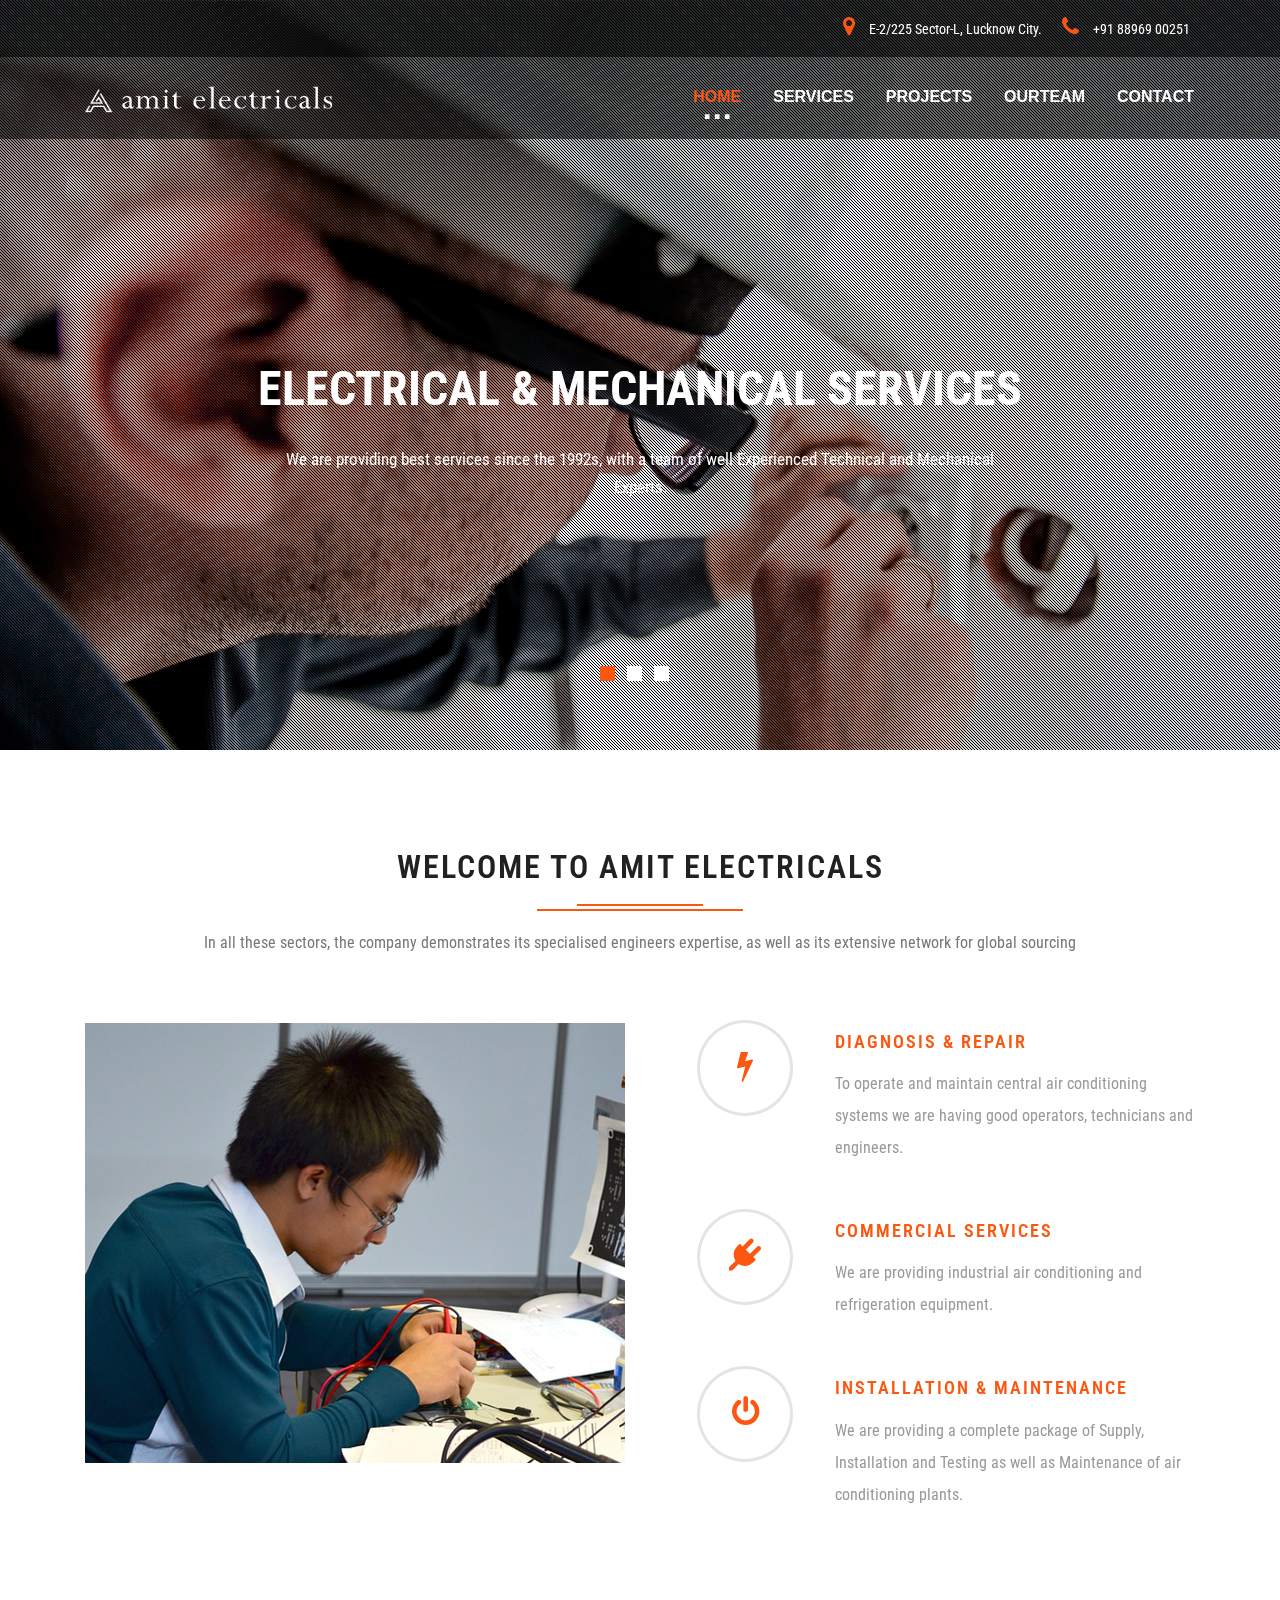
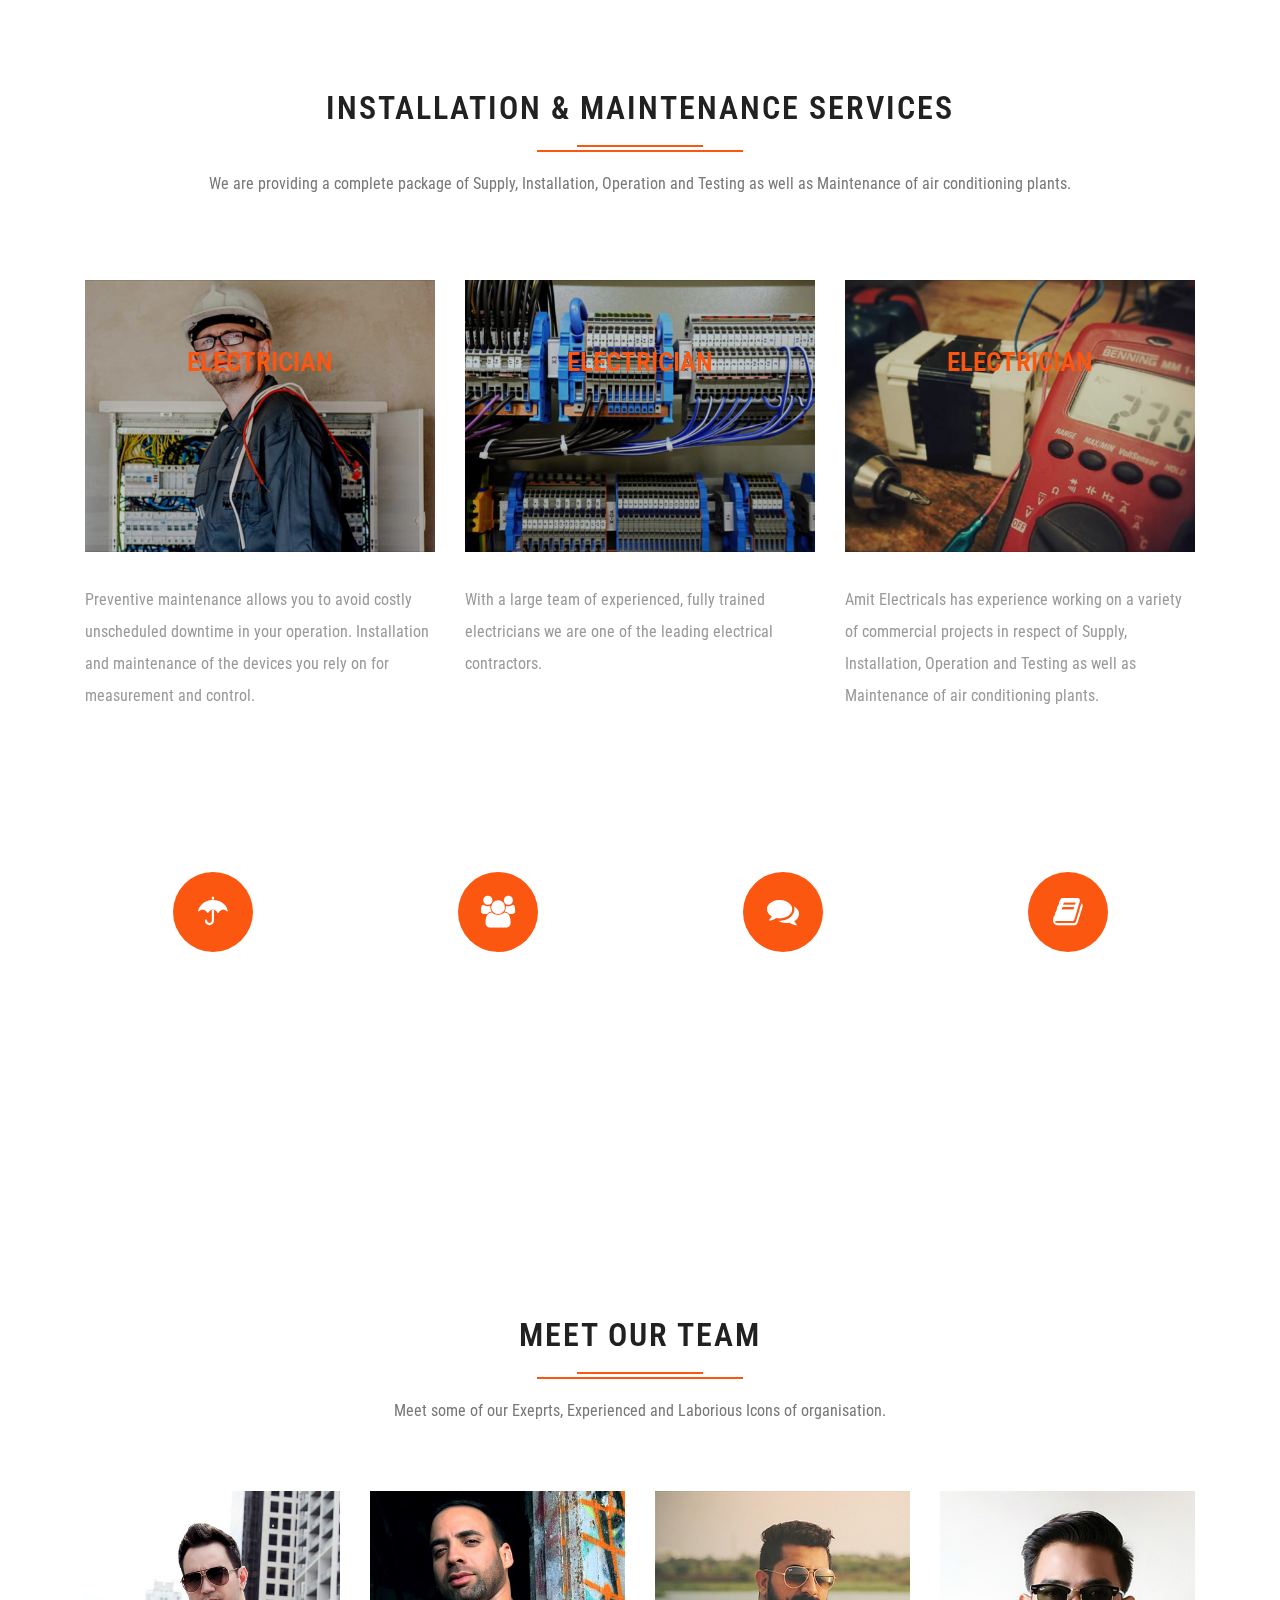
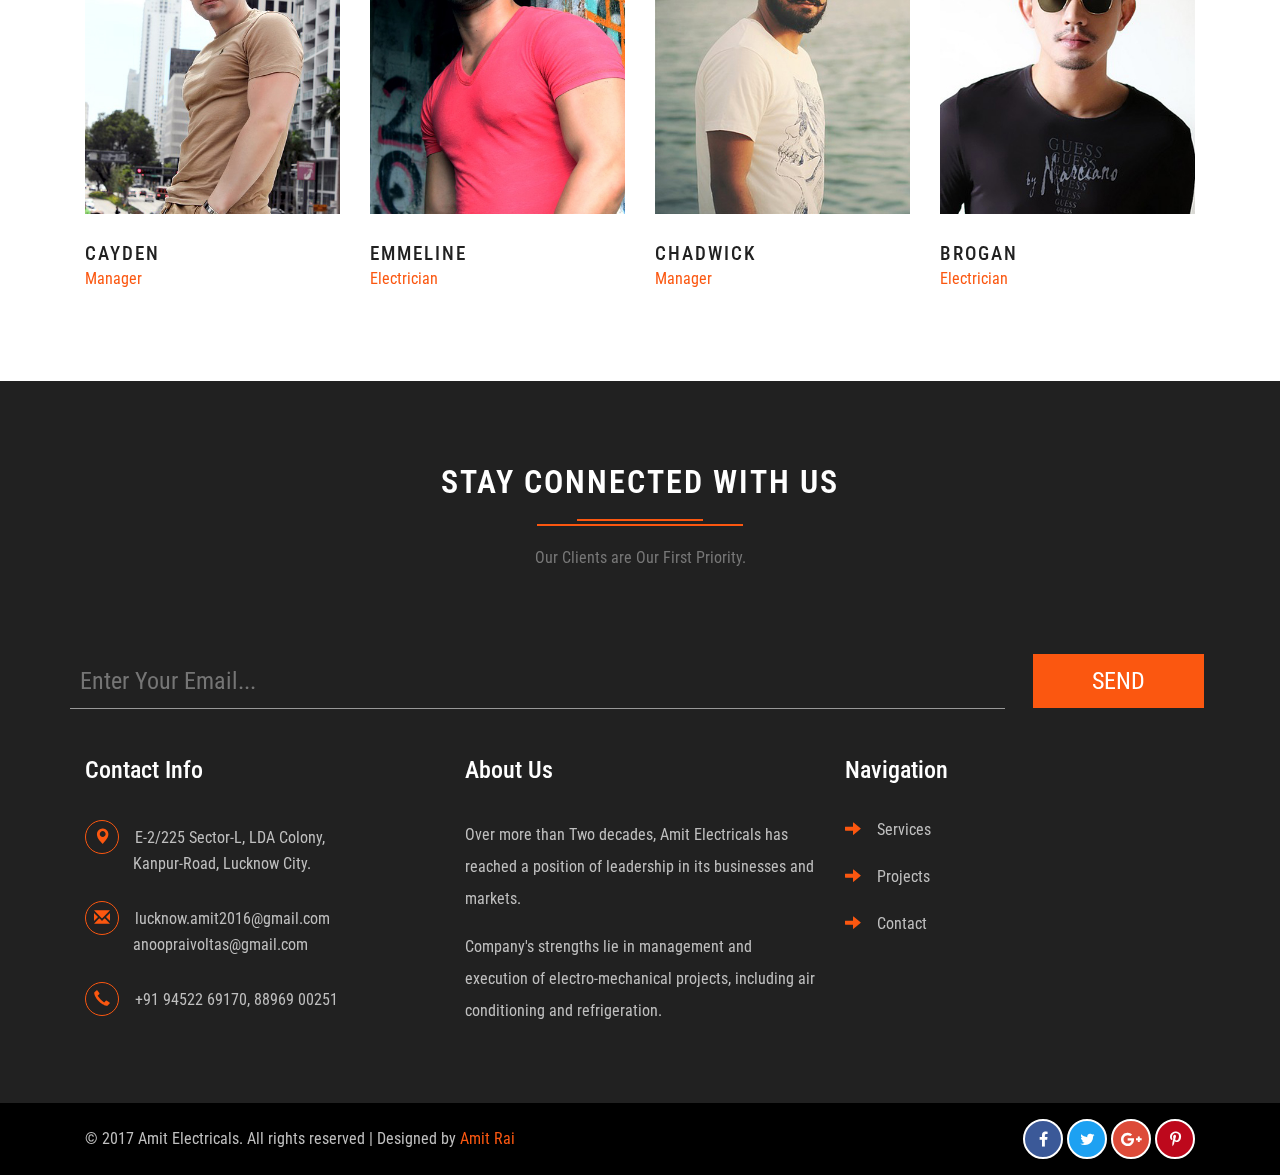
==== index.html @ 941818e2 "all methods" ====
<!DOCTYPE html>
<html lang="en">
<head>
<title>Amit Electrical and Mechanical | Home</title>
<meta name="viewport" content="width=device-width, initial-scale=1">
<meta charset="utf-8">
<meta name="keywords" content="Electrician Responsive web template, Bootstrap Web Templates, Flat Web Templates, Android Compatible web template, 
Smartphone Compatible web template, free webdesigns for Nokia, Samsung, LG, SonyEricsson, Motorola web design" />
<script type="application/x-javascript"> addEventListener("load", function() { setTimeout(hideURLbar, 0); }, false); function hideURLbar(){ window.scrollTo(0,1); } </script>
<!-- bootstrap-css -->
<link href="css/bootstrap.css" rel="stylesheet" type="text/css" media="all" />
<!--// bootstrap-css -->
<!-- css -->
<link rel="stylesheet" href="css/style.css" type="text/css" media="all" />
<link rel="stylesheet" href="css/flexslider.css" type="text/css" media="screen" property="" />
<!--// css -->
<!-- font-awesome icons -->
<link rel="stylesheet" href="css/font-awesome.min.css" />
<!-- //font-awesome icons -->
<!-- font -->
<link href="//fonts.googleapis.com/css?family=Josefin+Sans:100,100i,300,300i,400,400i,600,600i,700,700i" rel="stylesheet">
<link href='//fonts.googleapis.com/css?family=Roboto+Condensed:400,700italic,700,400italic,300italic,300' rel='stylesheet' type='text/css'>
<!-- //font -->
<script type="text/javascript" src="js/jquery-2.1.4.min.js"></script>
<script src="js/main.js"></script>

<!--[if lt IE 9]>
  <script src="https://oss.maxcdn.com/libs/html5shiv/3.7.0/html5shiv.js"></script>
<![endif]-->
</head>
<body>
	<!-- banner -->
	<div class="banner jarallax">
		<div class="agileinfo-dot">
			<div class="w3ls-banner-info-bottom">
				<div class="container">
					<div class="banner-address">
						<div class="banner-address-left">
							<p><i class="fa fa-map-marker" aria-hidden="true"></i> E-2/225 Sector-L, Lucknow City.</p>
						</div>
						
						<div class="banner-address-left right">
							<p><i class="fa fa-phone" aria-hidden="true"></i> +91 88969 00251</p>
						</div>
						
						<div class="clearfix"> </div>
					</div>
					<div class="clearfix"> </div>
				</div>
			</div>
			<div class="header">
				<div class="container">
				<nav class="navbar navbar-default">
				  <div class="navbar-header">
					<button type="button" class="navbar-toggle collapsed" data-toggle="collapse" data-target="#bs-example-navbar-collapse-1">
						<span class="sr-only">Toggle navigation</span>
						<span class="icon-bar"></span>
						<span class="icon-bar"></span>
						<span class="icon-bar"></span>
					</button>
					<a style="float: left;" class="navbar-brand" href="index.html"><img class="navbar-brand-1"  src="./images/logo3.png" alt=""></a>
				  </div>
				<!-- Collect the nav links, forms, and other content for toggling -->
				<div class="collapse navbar-collapse navbar-right" id="bs-example-navbar-collapse-1">
					<nav class="cl-effect-13" id="cl-effect-13">
						<ul class="nav navbar-nav">
							<li class="active"><a href="index.html">Home</a></li>
							<li><a href="services.html">Services</a></li>
							<li><a href="projects.html">Projects</a></li>
							<!-- <li class="dropdown">
								<a href="#" class="dropdown-toggle" data-toggle="dropdown">Short Codes <b class="caret"></b></a>
								<ul class="dropdown-menu agile_short_dropdown">
									<li><a href="icons.html">Icons</a></li>
									<li><a href="typography.html">Typography</a></li>
								</ul>
							</li> -->
							
							<li ><a href="OurTeam.html">OurTeam</a></li>
							<li><a href="contact.html">Contact</a></li>
						<!-- <div class="w3_agile_login">
							<div class="cd-main-header">
								<a class="cd-search-trigger" href="#cd-search"> <span></span></a>
								
							</div>
							<div id="cd-search" class="cd-search">
								<form action="#" method="post">
									<input name="Search" type="search" placeholder="Search...">
								</form>
							</div>
						</div> -->
						<div class="clearfix"> </div>
					</nav>
				</div>
			</nav>

					
				</div>
			</div>
			<div class="w3layouts-banner">
				<div class="container">
					<section class="slider">
						<div class="flexslider">
							<ul class="slides">
								<li>
									<div class="agileits_w3layouts_banner_info">
										<h3>Electrical & Mechanical Services </h3>
										<p>We are providing best services since the 1992s, with a team of well Experienced Technical and Mechanical Experts.</p>
									</div>
								</li>
								<li>
									<div class="agileits_w3layouts_banner_info">
										<h3>Engineering Solutions </h3>
										<p>We offers engineering solutions for a wide spectrum of industries in areas such as heating, ventilation and air conditioning, and electro-mechanical projects.</p>
									</div>
								</li>
								<li>
									<div class="agileits_w3layouts_banner_info">
										<h3>Troubleshooting & Repairing</h3>
										<p>We are providing fast and reliable services with one of the India's premier engineering solutions providers and project specialists.</p>
									</div>
								</li>
							</ul>
						</div>
				</section>
			<!-- flexSlider -->
				<script defer src="js/jquery.flexslider.js"></script>
				<script type="text/javascript">
					$(window).load(function(){
					  $('.flexslider').flexslider({
						animation: "slide",
						start: function(slider){
						  $('body').removeClass('loading');
						}
					  });
					});
				</script>
			<!-- //flexSlider -->

				</div>
			</div>
		</div>
	</div>
	<!-- //banner -->
	<!-- services -->
<div class="services">
		<div class="container">
			<div class="agileits_heading_section">
				<h3 class="wthree_head">Welcome to Amit Electricals</h3>
				<p class="agileits_w3layouts_para w3_agile_para">In all these sectors, the company demonstrates its specialised engineers expertise, as well as its extensive network for global sourcing</p>
			</div>
			<div class="w3layouts_skills_grids w3layouts_featured_services_grids">
			<div class="col-md-6 w3_featured_services_right">
					<img src="images/2.jpg" alt=" " class="img-responsive">
				</div>
				<div class="col-md-6 w3_featured_services_left">
					<div class="w3_featured_services_left_grid">
						<div class="col-xs-4 w3_featured_services_left_gridl">
							<div class="hi-icon-wrap hi-icon-effect-9 hi-icon-effect-9a">
								<i class="hi-icon fa-bolt"> </i>
							</div>
						</div>
						<div class="col-xs-8 w3_featured_services_left_gridr">
							<h4>Diagnosis & Repair</h4>
							<p>To operate and maintain central air conditioning systems we are having good operators, technicians and engineers.</p>
						</div>
						<div class="clearfix"> </div>
					</div>
					
					<div class="w3_featured_services_left_grid">
						<div class="col-xs-4 w3_featured_services_left_gridl">
							<div class="hi-icon-wrap hi-icon-effect-9 hi-icon-effect-9a">
								<i class="hi-icon fa-plug"> </i>
							</div>
						</div>
						<div class="col-xs-8 w3_featured_services_left_gridr">
							<h4>Commercial Services</h4>
							<p>We are providing industrial air conditioning and refrigeration equipment.</p>
						</div>
						<div class="clearfix"> </div>
					</div>
					<div class="w3_featured_services_left_grid">
						<div class="col-xs-4 w3_featured_services_left_gridl">
							<div class="hi-icon-wrap hi-icon-effect-9 hi-icon-effect-9a">
								<i class="hi-icon fa-power-off"> </i>
							</div>
						</div>
						<div class="col-xs-8 w3_featured_services_left_gridr">
							<h4>Installation & Maintenance</h4>
							<p>We are providing a complete package of Supply, Installation and Testing as well as Maintenance of air conditioning plants.</p>
						</div>
						<div class="clearfix"> </div>
					</div>
					
				</div>
				
				<div class="clearfix"> </div>
			</div>
		</div>
	</div>
<!-- //services -->

	<!-- banner-bottom -->
	<div class="banner-bottom">
		<div class="container">
			<div class="agileits_heading_section">
				<h3 class="wthree_head">Installation & Maintenance Services</h3>
				<p class="agileits_w3layouts_para w3_agile_para">We are providing a complete package of Supply, Installation, Operation and Testing as well as Maintenance of air conditioning plants.</p>
			</div>
			
			<div class="agileits_banner_bottom_grid_three">
				<div class="col-md-4 agileinfo_banner_bottom_grid_three_left">
					<div class="wthree_banner_bottom_grid_three_left1 grid">
						<figure class="effect-roxy">
							<img src="images/s5.jpg" alt=" " class="img-responsive" />
							<figcaption>
								<h3>Electrician</h3>
								<p>We specialize in HVAC (Heating, Ventilation, and Air Conditioning) projects in Industrial, Agricultural, and Commercial fields.</p>
							</figcaption>				
						</figure>
					</div>
					<p class="w3_agileits_para">Preventive maintenance allows you to avoid costly unscheduled downtime in your operation. 
                    Installation and maintenance of the devices you rely on for measurement and control.</p>
				</div>
				<div class="col-md-4 agileinfo_banner_bottom_grid_three_left">
					<div class="wthree_banner_bottom_grid_three_left1 grid">
						<figure class="effect-roxy">
							<img src="images/s7.jpg" alt=" " class="img-responsive" />
							<figcaption>
								<h3>Electrician</h3>
								<p>We specialize in HVAC (Heating, Ventilation, and Air Conditioning) projects in Industrial, Agricultural, and Commercial fields.</p>
							</figcaption>			
						</figure>
					</div>
					<p class="w3_agileits_para">With a large team of experienced, fully trained electricians we are one of the leading electrical contractors.</p>
				</div>
				<div class="col-md-4 agileinfo_banner_bottom_grid_three_left">
					<div class="wthree_banner_bottom_grid_three_left1 grid">
						<figure class="effect-roxy">
							<img src="images/s2.jpg" alt=" " class="img-responsive" />
							<figcaption>
								<h3>Electrician</h3>
								<p>We specialize in HVAC (Heating, Ventilation, and Air Conditioning) projects in Industrial, Agricultural, and Commercial fields.</p>
							</figcaption>		
						</figure>
					</div>
					<p class="w3_agileits_para">Amit Electricals has experience working on a variety of commercial projects 
                    in respect of Supply, Installation, Operation and Testing as well as Maintenance of air conditioning plants.</p>
				</div>
				<div class="clearfix"> </div>
			</div>
		</div>
	</div>
<!-- //banner-bottom -->
<!-- stats -->
	<div class="stats">
		<div class="container">
			<div class="col-md-3 w3_counter_grid">
				<div class="w3_agileits_counter_grid">
					<i class="fa fa-umbrella" aria-hidden="true"></i>
				</div>
				<p class="counter">1,965</p>
				<h3>Orders Completed</h3>
			</div>
			<div class="col-md-3 w3_counter_grid">
				<div class="w3_agileits_counter_grid">
					<i class="fa fa-users" aria-hidden="true"></i>
				</div>
				<p class="counter">432</p>
				<h3>Crew Members</h3>
			</div>
			<div class="col-md-3 w3_counter_grid">
				<div class="w3_agileits_counter_grid">
					<i class="fa fa-comments" aria-hidden="true"></i>
				</div>
				<p class="counter">690</p>
				<h3>Million Man-hours</h3>
			</div>
			<div class="col-md-3 w3_counter_grid">
				<div class="w3_agileits_counter_grid">
					<i class="fa fa-book" aria-hidden="true"></i>
				</div>
				<p class="counter">124</p>
				<h3>Counties Covered</h3>
			</div>
			<div class="clearfix"> </div>
		</div>
	</div>
<!-- //stats -->
<!-- stats -->
	<script src="js/jquery.waypoints.min.js"></script>
	<script src="js/jquery.countup.js"></script>
		<script>
			$('.counter').countUp();
		</script>
<!-- //stats -->
<!-- team -->
<div class="banner-bottom">
		<div class="container">
			<div class="agileits_heading_section">
				<h3 class="wthree_head">meet our team</h3>
				<p class="agileits_w3layouts_para w3_agile_para">Meet some of our Exeprts, Experienced and Laborious Icons of organisation.</p>
			</div>
			<div class="w3ls_banner_bottom_grids">
				<div class="col-md-3 agile_team_grid">
					<div class="agileits_w3layouts_team_grid">
						<ul class="agileinfo_social_icons">
							<li><a href="#" class="w3_agileits_facebook"><i class="fa fa-facebook" aria-hidden="true"></i></a></li>
							<li><a href="#" class="wthree_twitter"><i class="fa fa-twitter" aria-hidden="true"></i></a></li>
							<li><a href="#" class="agileinfo_google"><i class="fa fa-google-plus" aria-hidden="true"></i></a></li>
						</ul>
						<img src="images/t2.jpg" alt=" " class="img-responsive">
					</div>
					<h4>Cayden</h4>
					<p>Manager</p>
				</div>
				<div class="col-md-3 agile_team_grid">
					<div class="agileits_w3layouts_team_grid">
						<ul class="agileinfo_social_icons">
							<li><a href="#" class="w3_agileits_facebook"><i class="fa fa-facebook" aria-hidden="true"></i></a></li>
							<li><a href="#" class="wthree_twitter"><i class="fa fa-twitter" aria-hidden="true"></i></a></li>
							<li><a href="#" class="agileinfo_google"><i class="fa fa-google-plus" aria-hidden="true"></i></a></li>
						</ul>
						<img src="images/t4.jpg" alt=" " class="img-responsive">
					</div>
					<h4>Emmeline</h4>
					<p>Electrician</p>
				</div>
				<div class="col-md-3 agile_team_grid">
					<div class="agileits_w3layouts_team_grid">
						<ul class="agileinfo_social_icons">
							<li><a href="#" class="w3_agileits_facebook"><i class="fa fa-facebook" aria-hidden="true"></i></a></li>
							<li><a href="#" class="wthree_twitter"><i class="fa fa-twitter" aria-hidden="true"></i></a></li>
							<li><a href="#" class="agileinfo_google"><i class="fa fa-google-plus" aria-hidden="true"></i></a></li>
						</ul>
						<img src="images/t3.jpg" alt=" " class="img-responsive">
					</div>
					<h4>Chadwick</h4>
					<p>Manager</p>
				</div>
				<div class="col-md-3 agile_team_grid">
					<div class="agileits_w3layouts_team_grid">
						<ul class="agileinfo_social_icons">
							<li><a href="#" class="w3_agileits_facebook"><i class="fa fa-facebook" aria-hidden="true"></i></a></li>
							<li><a href="#" class="wthree_twitter"><i class="fa fa-twitter" aria-hidden="true"></i></a></li>
							<li><a href="#" class="agileinfo_google"><i class="fa fa-google-plus" aria-hidden="true"></i></a></li>
						</ul>
						<img src="images/t1.jpg" alt=" " class="img-responsive">
					</div>
					<h4>Brogan</h4>
					<p>Electrician</p>
				</div>
				<div class="clearfix"> </div>
			</div>
		</div>
	</div>
	<!-- //team -->
	<!-- footer -->
<div class="footer">
		<div class="container">
		<h2 class="wthree_head">Stay Connected with us</h2>
				<p class="agileits_w3layouts_para w3_agile_para">Our Clients are Our First Priority.</p>
			
				<div class="news-w3l">
					<form action="#" method="post">
						<input type="email" name="Email" placeholder="Enter Your Email..." required="">
						<input type="submit" value="Send">
					</form>
				</div>
			<div class="agile_footer_copy">
				<div class="w3agile_footer_grids">
					
					<div class="col-md-4 w3agile_footer_grid">
						<h3>Contact Info</h3>
						<ul>
							<li><i class="glyphicon glyphicon-map-marker" aria-hidden="true"></i>E-2/225 Sector-L, LDA Colony,  <span>Kanpur-Road, Lucknow City.</span></li>
							<li><i class="glyphicon glyphicon-envelope" aria-hidden="true"></i><a href="mailto:lucknow.amit2016@gmail.com">lucknow.amit2016@gmail.com</a>
							<span> <a href="mailto:anoopraivoltas@gmail.com">anoopraivoltas@gmail.com</a></span></li>
							<li><i class="glyphicon glyphicon-earphone" aria-hidden="true"></i>+91 94522 69170, 88969 00251</li>
						</ul>
					</div>
					
					<div class="col-md-4 w3agile_footer_grid">
						<h3>About Us</h3>
						<p>Over more than Two decades, Amit Electricals has reached a position of leadership in its businesses and markets.
                            <span>Company's strengths lie in management and execution of electro-mechanical projects, including air conditioning and refrigeration.</span></p>
					</div>
					
					<div class="col-md-4 w3agile_footer_grid w3agile_footer_grid1">
						<h3>Navigation</h3>
						<ul>
							<li><span class="glyphicon glyphicon-arrow-right" aria-hidden="true"></span><a href="services.html">Services</a></li>
							<li><span class="glyphicon glyphicon-arrow-right" aria-hidden="true"></span><a href="projects.html">Projects</a></li>
							<!--<li><span class="glyphicon glyphicon-arrow-right" aria-hidden="true"></span><a href="icons.html">Web Icons</a></li>-->
							<li><span class="glyphicon glyphicon-arrow-right" aria-hidden="true"></span><a href="contact.html">Contact</a></li>
						</ul>
					</div>
					<div class="clearfix"> </div>
				</div>
			</div>
			
		</div>
		
	</div>
<!-- //footer -->
<!-- copy-right -->
	<div class="w3_agileits_copy_right_social">
		<div class="container">
			<div class="col-md-6 agileits_w3layouts_copy_right">
				<p>© 2017 Amit Electricals. All rights reserved | Designed by <a href="#">Amit Rai</a></p>
			</div>
			<div class="col-md-6 w3_agile_copy_right">
				<ul class="agileinfo_social_icons">
					<li><a href="#" class="w3_agileits_facebook"><i class="fa fa-facebook" aria-hidden="true"></i></a></li>
					<li><a href="#" class="wthree_twitter"><i class="fa fa-twitter" aria-hidden="true"></i></a></li>
					<li><a href="#" class="agileinfo_google"><i class="fa fa-google-plus" aria-hidden="true"></i></a></li>
					<li><a href="#" class="agileits_pinterest"><i class="fa fa-pinterest-p" aria-hidden="true"></i></a></li>
				</ul>
			</div>
				<div class="clearfix"> </div>
		</div>
	</div>
<!-- //copy-right -->
	<!-- jarallax -->
	<script src="js/jarallax.js"></script>
	<script src="js/SmoothScroll.min.js"></script>
	<script type="text/javascript">
		/* init Jarallax */
		$('.jarallax').jarallax({
			speed: 0.5,
			imgWidth: 1366,
			imgHeight: 768
		})
	</script>
	<!-- //jarallax -->
	<script src="js/bootstrap.js"></script>
<!-- //here ends scrolling icon -->
</body>	
</html>
---- css/style.css ----
/*--A Design by W3layouts 
Author: W3layout
Author URL: http://w3layouts.com
License: Creative Commons Attribution 3.0 Unported
License URL: http://creativecommons.org/licenses/by/3.0/
--*/
body a {
  transition: 0.5s all;
  -webkit-transition: 0.5s all;
  -o-transition: 0.5s all;
  -moz-transition: 0.5s all;
  -ms-transition: 0.5s all;
}
html,
body {
  font-size: 100%;
  font-family: "Roboto Condensed", sans-serif;
}
body {
  background: #ffffff;
}
.banner-address {
  float: right;
}
.header h1 {
  margin: 0;
}
/*-- banner --*/
.banner {
  background: url(../images/1.jpg) no-repeat 0px 0px;
  background-size: cover;
  min-height: 750px;
}
.agileinfo-dot {
  background: url(../images/dott.png) repeat 0px 0px;
  background-size: 3px;
  -webkit-background-size: 3px;
  -moz-background-size: 3px;
  -o-background-size: 3px;
  -ms-background-size: 3px;
  padding: 0em 0;
  min-height: 750px;
}
.banner-1 {
  background: url(../images/1.jpg) no-repeat 0px 0px;
  background-size: cover;
  min-height: 350px;
}
.agileinfo-dot-1 {
  background: url(../images/dott.png) repeat 0px 0px;
  background-size: 3px;
  -webkit-background-size: 3px;
  -moz-background-size: 3px;
  -o-background-size: 3px;
  -ms-background-size: 3px;
  min-height: 350px;
}
.jarallax {
  position: relative;
  background-size: cover;
  background-repeat: no-repeat;
  background-position: 50% 50%;
}
.header {
  margin: 0em 0 0 0;
  background: rgba(0, 0, 0, 0.54);
  padding: 1em 0;
  position: relative;
}
/*-- nav --*/
.navbar-default {
  background: none;
  border: none;
}
.navbar {
  margin-bottom: 0;
  padding: 0em 0 0;
}
.navbar-brand-1 {
  width: 250px;
  margin-top: -7px;
  padding: 0;
}
.navbar-brand span {
  color: #fb5710;
  display: inline-block;
}
.navbar-default .navbar-brand,
.navbar-default .navbar-brand:hover,
.navbar-default .navbar-brand:focus {
  color: #fff;
}
.navbar-default .navbar-nav > .active > a,
.navbar-default .navbar-nav > .active > a:hover,
.navbar-default .navbar-nav > .active > a:focus {
  color: #fb5710;
  background: none;
}
.navbar-nav > li > a {
  padding: 14px 16px 0;
  text-transform: uppercase;
  font-weight: bold;
}
.navbar-default .navbar-nav > li > a {
  color: #fff;
}
.navbar-collapse {
  padding: 0;
  border-top: none;
  box-shadow: none;
}
.navbar-default .navbar-collapse,
.navbar-default .navbar-form {
  border: none;
}
.navbar-right {
  float: none !important;
  margin-right: 0;
  margin-left: 0em;
}
.navbar-nav {
  float: right;
}
.navbar-default .navbar-nav > li > a:hover,
.navbar-default .navbar-nav > li > a:focus {
  color: #fb5710;
}
.nav > li > a,
.agile_short_dropdown li a {
  font-family: "Varela Round", sans-serif;
}
.w3_agile_login {
  float: right;
}
.w3_agile_login a i {
  color: #fff;
  font-size: 1.5em;
  margin-top: 0.5em;
}
/*--search--*/
.cd-main-header {
  /* Force Hardware Acceleration in WebKit */
  -webkit-transform: translateZ(0);
  -moz-transform: translateZ(0);
  -ms-transform: translateZ(0);
  -o-transform: translateZ(0);
  transform: translateZ(0);
}
.cd-main-header {
  -webkit-transition: -webkit-transform 0.3s;
  -moz-transition: -moz-transform 0.3s;
  transition: transform 0.3s;
}
.cd-main-content.nav-is-visible,
.cd-main-header.nav-is-visible {
  -webkit-transform: translateX(-260px);
  -moz-transform: translateX(-260px);
  -ms-transform: translateX(-260px);
  -o-transform: translateX(-260px);
  transform: translateX(-260px);
}
.nav-on-left .cd-main-content.nav-is-visible,
.nav-on-left .cd-main-header.nav-is-visible {
  -webkit-transform: translateX(260px);
  -moz-transform: translateX(260px);
  -ms-transform: translateX(260px);
  -o-transform: translateX(260px);
  transform: translateX(260px);
}
.cd-header-buttons {
  position: absolute;
  display: inline-block;
  top: 0px;
  right: 0%;
}
.cd-header-buttons li {
  display: inline-block;
}
.cd-search-trigger,
.cd-nav-trigger {
  position: relative;
  display: block;
  width: 44px;
  height: 44px;
  overflow: hidden;
  white-space: nowrap;
  color: transparent;
  z-index: 3;
}
.cd-search-trigger::before,
.cd-search-trigger::after {
  /* search icon */
  content: "";
  position: absolute;
  -webkit-transition: opacity 0.3s;
  -moz-transition: opacity 0.3s;
  transition: opacity 0.3s;
  /* Force Hardware Acceleration in WebKit */
  -webkit-transform: translateZ(0);
  -moz-transform: translateZ(0);
  -ms-transform: translateZ(0);
  -o-transform: translateZ(0);
  transform: translateZ(0);
  -webkit-backface-visibility: hidden;
  backface-visibility: hidden;
}
.cd-search-trigger::before {
  /* lens */
  top: 11px;
  left: 11px;
  width: 18px;
  height: 18px;
  -webkit-border-radius: 50%;
  -moz-border-radius: 50%;
  border-radius: 50%;
  border: 3px solid #fff;
}
.cd-search-trigger::after {
  /* handle */
  height: 3px;
  width: 8px;
  background: #fff;
  bottom: 14px;
  right: 11px;
  -webkit-transform: rotate(45deg);
  -moz-transform: rotate(45deg);
  -ms-transform: rotate(45deg);
  -o-transform: rotate(45deg);
  transform: rotate(45deg);
}
.cd-search-trigger span {
  /* container for the X icon */
  position: absolute;
  height: 100%;
  width: 100%;
  top: 0;
  left: 0;
}
.cd-search-trigger span::before,
.cd-search-trigger span::after {
  /* close icon */
  content: "";
  position: absolute;
  display: inline-block;
  height: 3px;
  width: 22px;
  top: 50%;
  margin-top: -2px;
  left: 50%;
  margin-left: -11px;
  background: #fff;
  opacity: 0;
  /* Force Hardware Acceleration in WebKit */
  -webkit-transform: translateZ(0);
  -moz-transform: translateZ(0);
  -ms-transform: translateZ(0);
  -o-transform: translateZ(0);
  transform: translateZ(0);
  -webkit-backface-visibility: hidden;
  backface-visibility: hidden;
  -webkit-transition: opacity 0.3s, -webkit-transform 0.3s;
  -moz-transition: opacity 0.3s, -moz-transform 0.3s;
  transition: opacity 0.3s, transform 0.3s;
}
.cd-search-trigger span::before {
  -webkit-transform: rotate(45deg);
  -moz-transform: rotate(45deg);
  -ms-transform: rotate(45deg);
  -o-transform: rotate(45deg);
  transform: rotate(45deg);
}
.cd-search-trigger span::after {
  -webkit-transform: rotate(-45deg);
  -moz-transform: rotate(-45deg);
  -ms-transform: rotate(-45deg);
  -o-transform: rotate(-45deg);
  transform: rotate(-45deg);
}
.cd-search-trigger.search-is-visible::before,
.cd-search-trigger.search-is-visible::after {
  /* hide search icon */
  -moz-opacity: 0;
  opacity: 0;
}
.cd-search-trigger.search-is-visible span::before,
.cd-search-trigger.search-is-visible span::after {
  /* show close icon */
  -moz-opacity: 1;
  opacity: 1;
}
.cd-search-trigger.search-is-visible span::before {
  -webkit-transform: rotate(135deg);
  -moz-transform: rotate(135deg);
  -ms-transform: rotate(135deg);
  -o-transform: rotate(135deg);
  transform: rotate(135deg);
}
.cd-search-trigger.search-is-visible span::after {
  -webkit-transform: rotate(45deg);
  -moz-transform: rotate(45deg);
  -ms-transform: rotate(45deg);
  -o-transform: rotate(45deg);
  transform: rotate(45deg);
}
.cd-search {
  position: absolute;
  width: 100%;
  top: 100%;
  left: 0;
  z-index: 3;
  opacity: 0;
  visibility: hidden;
  -webkit-transition: opacity 0.3s 0s, visibility 0s 0.3s;
  -moz-transition: opacity 0.3s 0s, visibility 0s 0.3s;
  transition: opacity 0.3s 0s, visibility 0s 0.3s;
}
.cd-search input {
  border-radius: 0;
  border: none;
  background: rgba(35, 51, 61, 0.59);
  width: 100%;
  padding: 0 5%;
  -webkit-box-shadow: inset 0 1px 0 #e2e3df, 0 3px 6px rgba(0, 0, 0, 0.05);
  -moz-box-shadow: inset 0 1px 0 #e2e3df, 0 3px 6px rgba(0, 0, 0, 0.05);
  box-shadow: inset 0 1px 0 #e2e3df, 0 3px 6px rgba(0, 0, 0, 0.05);
  -webkit-appearance: none;
  -moz-appearance: none;
  -ms-appearance: none;
  -o-appearance: none;
  font-size: 1em;
  padding: 1em 2em;
  color: #fff;
}
.cd-search input::-webkit-input-placeholder {
  color: #fff !important;
}
.cd-search input::-moz-placeholder {
  color: #fff !important;
}
.cd-search input:-moz-placeholder {
  color: #fff !important;
}
.cd-search input:-ms-input-placeholder {
  color: #fff !important;
}
.cd-search input:focus {
  outline: none;
}
.cd-search.is-visible {
  -moz-opacity: 1;
  opacity: 1;
  visibility: visible;
  -webkit-transition: opacity 0.3s 0s, visibility 0s 0s;
  -moz-transition: opacity 0.3s 0s, visibility 0s 0s;
  transition: opacity 0.3s 0s, visibility 0s 0s;
}
/*--//search--*/
.navbar-default .navbar-nav > .open > a,
.navbar-default .navbar-nav > .open > a:hover,
.navbar-default .navbar-nav > .open > a:focus {
  color: #fff;
  background-color: transparent;
}
.navbar-default .navbar-nav > .active.open > a {
  color: #fb5710;
}
.agile_short_dropdown li a {
  padding: 8px 20px;
  color: #212121;
  text-align: center;
}
.agile_short_dropdown li a:before {
  content: "";
  display: none;
}
/* Effect 13: three circles */
.cl-effect-13 ul li a {
  -webkit-transition: color 0.3s;
  -moz-transition: color 0.3s;
  transition: color 0.3s;
}
.cl-effect-13 ul li a::before {
  position: absolute;
  top: 75%;
  left: 50%;
  color: transparent;
  content: ".";
  text-shadow: 0 0 transparent;
  font-size: 2em;
  -webkit-transition: text-shadow 0.3s, color 0.3s;
  -moz-transition: text-shadow 0.3s, color 0.3s;
  transition: text-shadow 0.3s, color 0.3s;
  -webkit-transform: translateX(-50%);
  -moz-transform: translateX(-50%);
  transform: translateX(-50%);
}
.cl-effect-13 ul li a:hover::before,
.cl-effect-13 ul li a:focus::before,
ul.nav.navbar-nav li.active a::before {
  color: #fff;
  text-shadow: 10px 0 #fff, -10px 0 #fff;
}
/*-- //nav --*/
/*-- top-nav --*/
.agileits_w3layouts_banner_info h3 {
  text-align: center;
  font-size: 3em;
  font-weight: bold;
  color: #fff;
  text-transform: uppercase;
}
.agileits_w3layouts_banner_info p {
  color: #ffffff;
  text-align: center;
  line-height: 28px;
  width: 63%;
  margin: 30px auto;
  font-size: 17px;
}
.agileits_w3layouts_banner_info {
  margin: 14em 0 0;
  position: relative;
}
/*-- w3ls-banner-info-bottom --*/
.w3ls-banner-info-bottom {
  margin: 0em 0 0 0;
  background: rgba(0, 0, 0, 0.81);
  padding: 1em 0;
}
.banner-address-left {
  text-align: left;
  padding: 0;
  float: left;
  margin-right: 20px;
}
.banner-address-left p {
  color: #ffffff;
  font-size: 0.9em;
  margin: 0;
}
.banner-address-left p a {
  color: #ffffff;
  font-size: 0.9em;
  text-decoration: none;
}
.banner-address-left p a:hover {
  color: #fb5710;
}
.banner-address-left i.fa.fa-map-marker,
.banner-address-left i.fa.fa-envelope,
.banner-address-left i.fa.fa-phone {
  color: #fb5710;
  font-size: 1.5em;
  margin: 0 0.5em 0 0;
}
/*-- //w3ls-banner-info-bottom --*/
/*-- banner-bottom --*/
.agileits_dummy_para {
  color: #999;
  margin: 1em 0 0;
  text-align: center;
}
.agileinfo_header span {
  color: #fb5710;
}
.banner-bottom {
  padding: 5em 0;
}
.w3_banner_bottom_grid_pos {
  position: relative;
}
.w3_banner_bottom_grid {
  position: absolute;
  left: 45%;
  top: -58px;
}
.w3_banner_bottom_grid h3 {
  font-size: 5.5em;
  font-weight: bold;
  color: #e6e6e6;
  text-transform: uppercase;
}
.w3l_banner_bottom_right h3 {
  text-transform: capitalize;
  font-size: 2em;
  color: #212121;
}
.w3l_banner_bottom_right h3 span {
  color: #fb5710;
}
.w3l_banner_bottom_right p {
  margin: 2em 0;
  color: #999;
  line-height: 2em;
}
.w3l_banner_bottom_right ul li {
  display: block;
  color: #212121;
  text-transform: uppercase;
  padding-top: 1.5em;
}
.w3l_banner_bottom_right ul li i {
  font-size: 2em;
  padding-right: 1em;
  vertical-align: middle;
  color: #fb5710;
  width: 60px;
}
.agileits_banner_bottom_grid_three {
  margin: 5em 0 0;
}

.w3_agileits_para {
  margin: 2em auto 0;
  color: #999;
  line-height: 2em;
}

/* Common style */
.grid figure {
  position: relative;
  overflow: hidden;
  background: #000000;
  text-align: center;
}

.grid figure img {
  position: relative;
  display: block;
  opacity: 0.8;
}

.grid figure figcaption {
  padding: 2em;
  -webkit-backface-visibility: hidden;
  backface-visibility: hidden;
}

.grid figure figcaption::before,
.grid figure figcaption::after {
  pointer-events: none;
}

.grid figure figcaption {
  position: absolute;
  top: 0;
  left: 0;
  width: 100%;
  height: 100%;
}

.grid figure h3 {
  word-spacing: -0.15em;
  font-weight: 300;
}

.grid figure h3 span {
  font-weight: 800;
  color: #fb5710;
}

.grid figure p {
  letter-spacing: 1px;
  color: #fff;
  line-height: 2em;
}

figure.effect-roxy img {
  max-width: none;
  width: -webkit-calc(100% + 60px);
  width: calc(100% + 60px);
  width: -moz-calc(100% + 60px);
  width: -o-calc(100% + 60px);
  width: -ms-calc(100% + 60px);
  -webkit-transition: opacity 0.35s, -webkit-transform 0.35s;
  transition: opacity 0.35s, transform 0.35s;
  -webkit-transform: translate3d(-50px, 0, 0);
  transform: translate3d(-50px, 0, 0);
  -moz-transform: translate3d(-50px, 0, 0);
  -o-transform: translate3d(-50px, 0, 0);
  -ms-transform: translate3d(-50px, 0, 0);
}

figure.effect-roxy figcaption::before {
  position: absolute;
  top: 30px;
  right: 30px;
  bottom: 30px;
  left: 30px;
  border: 1px solid #fff;
  content: "";
  opacity: 0;
  -webkit-transition: opacity 0.35s, -webkit-transform 0.35s;
  transition: opacity 0.35s, transform 0.35s;
  -webkit-transform: translate3d(-20px, 0, 0);
  transform: translate3d(-20px, 0, 0);
  -ms-transform: translate3d(-20px, 0, 0);
  -moz-transform: translate3d(-20px, 0, 0);
  -o-transform: translate3d(-20px, 0, 0);
}

figure.effect-roxy figcaption {
  padding: 3em;
  text-align: right;
}

figure.effect-roxy h3 {
  padding: 0 0 0.5em;
  font-size: 1.7em;
  color: #fb5710;
  text-transform: uppercase;
  text-align: center;
  font-weight: 600;
}

figure.effect-roxy p {
  opacity: 0;
  -webkit-transition: opacity 0.35s, -webkit-transform 0.35s;
  transition: opacity 0.35s, transform 0.35s;
  -webkit-transform: translate3d(-10px, 0, 0);
  transform: translate3d(-10px, 0, 0);
  text-align: center;
}

figure.effect-roxy:hover img,
.agileinfo_banner_bottom_grid_three_left:hover img {
  opacity: 0.7;
  -webkit-transform: translate3d(0, 0, 0);
  transform: translate3d(0, 0, 0);
}

figure.effect-roxy:hover figcaption::before,
figure.effect-roxy:hover p,
.agileinfo_banner_bottom_grid_three_left:hover figcaption::before,
.agileinfo_banner_bottom_grid_three_left:hover p {
  opacity: 1;
  -webkit-transform: translate3d(0, 0, 0);
  transform: translate3d(0, 0, 0);
}
/*-- //banner-bottom --*/
/*-- footer --*/
.footer {
  background: #212121;
  padding: 4em 0;
}
h2.agileinfo_header {
  color: #ffffff;
}
.footer input[type="email"] {
  outline: none;
  color: #fff;
  padding: 10px;
  font-size: 1.5em;
  width: 82%;
  background: none;
  border: none;
  border-bottom: 1px solid #999;
}
.news-w3l {
  margin-top: 5em;
}
.footer input[type="submit"] {
  outline: none;
  color: #fff;
  padding: 10px 0;
  font-size: 1.5em;
  width: 15%;
  background: #fb5710;
  border: none;
  text-transform: uppercase;
  margin-left: 1em;
}
.footer input[type="submit"]:hover {
  background: #48b7ec;
}
.agile_footer_copy {
  padding: 3em 0 0;
}
.w3agile_footer_grid h3 {
  font-size: 1.5em;
  color: #ffffff;
  margin: 0 0 1.5em;
}
.w3agile_footer_grid p {
  color: #bfbfbf;
  line-height: 2em;
  margin: 0;
}
.w3agile_footer_grid p span {
  display: block;
  margin: 1em 0 0;
}
.w3agile_footer_grid ul li {
  list-style-type: none;
  color: #bfbfbf;
}
.w3agile_footer_grid1 ul li {
  margin-bottom: 1em;
}
.w3agile_footer_grid ul li i {
  color: #fb5710;
  border: 1px solid #fb5710;
  padding: 0.5em;
  border-radius: 100%;
  -webkit-border-radius: 100%;
  -moz-border-radius: 100%;
  -o-border-radius: 100%;
  -ms-border-radius: 100%;
  margin-right: 1em;
}
.w3agile_footer_grid ul li span {
  display: block;
  margin-left: 3em;
}
.w3agile_footer_grid ul li a {
  color: #bfbfbf;
  text-decoration: none;
}
.w3agile_footer_grid ul li a:hover {
  color: #fb5710;
}
.w3agile_footer_grid ul li {
  margin-bottom: 1.5em;
}
.agileits_w3layouts_copy_right p {
  color: #bfbfbf;
  line-height: 2em;
  margin: 0;
}
.agile_footer_copy ul {
  padding: 0;
}
.agileits_w3layouts_copy_right p a {
  text-decoration: none;
  color: #fb5710;
}
.agileits_w3layouts_copy_right p a:hover {
  color: #999;
}
.w3agile_footer_grid1 ul li span {
  display: inline-block;
  margin-left: 0;
  padding-right: 1em;
  color: #fb5710;
}
.w3_agileits_copy_right_social {
  padding: 1em 0;
  background: #000;
}
.w3_agile_copy_right {
  text-align: right;
}
/*-- //footer --*/
/*-- banner-bottom --*/
.banner-bottom-1 {
  padding: 5em 0;
}
.banner-bottom-1 {
  text-align: center;
}
.banner-bottom-1 p {
  color: #999;
  line-height: 2em;
  margin: 2em 0 0;
}
.w3ls_banner_bottom_grids-1 {
  margin: 3em 0 0;
}
.w3l_banner_bottom_grid {
  padding: 2em;
  text-align: center;
  border: 2px solid #999;
}
/*-- grid-effect --*/
/* General grid styles */
.cbp-ig-grid {
  list-style: none;
  padding: 0;
  margin: 0;
}

/* Clear floats */
.cbp-ig-grid:before,
.cbp-ig-grid:after {
  content: " ";
  display: table;
}

.cbp-ig-grid:after {
  clear: both;
}

/* grid item */
.cbp-ig-grid li {
  width: 25%;
  float: left;
  text-align: center;
  border-top: 1px solid #ddd;
  border-left: 1px solid #ddd;
  border-bottom: 1px solid #ddd;
}

.cbp-ig-grid li:last-child {
  border-right: 1px solid #ddd;
}

.w3_grid_effect {
  padding: 2em;
}

/* anchor style */
.cbp-ig-grid li > a {
  display: block;
  height: 100%;
  color: #47a3da;
  -webkit-transition: background 0.2s;
  -moz-transition: background 0.2s;
  transition: background 0.2s;
}

/* the icon with pseudo class for icon font */
.cbp-ig-icon {
  padding: 1.5em 0 0;
  display: block;
  -webkit-transition: -webkit-transform 0.2s;
  transition: -moz-transform 0.2s;
  transition: transform 0.2s;
}

.cbp-ig-icon:before {
  font-family: FontAwesome;
  font-size: 5em;
  speak: none;
  font-style: normal;
  font-weight: normal;
  font-variant: normal;
  text-transform: none;
  line-height: 1;
  -webkit-font-smoothing: antialiased;
}

.w3_road:before {
  content: "\f018";
}

.w3_cube:before {
  content: "\f1b3";
}

.w3_users:before {
  content: "\f0c0";
}

.w3_ticket:before {
  content: "\f145";
}

/* title element */
.cbp-ig-grid .cbp-ig-title {
  margin: 20px 0 10px 0;
  padding: 20px 0 0 0;
  font-size: 1.2em;
  position: relative;
  -webkit-transition: -webkit-transform 0.2s;
  -moz-transition: -moz-transform 0.2s;
  transition: transform 0.2s;
  text-transform: uppercase;
  letter-spacing: 4px;
  color: #212121;
}

.cbp-ig-grid .cbp-ig-title:before {
  content: "";
  position: absolute;
  background: #fb5710;
  width: 160px;
  height: 6px;
  top: 0px;
  left: 50%;
  margin: -10px 0 0 -80px;
  -webkit-transition: margin-top 0.2s; /* top or translate does not seem to work in Firefox */
  -moz-transition: margin-top 0.2s;
  transition: margin-top 0.2s;
}

.cbp-ig-grid .cbp-ig-category {
  text-transform: uppercase;
  display: inline-block;
  font-size: 1em;
  letter-spacing: 1px;
  color: #fff;
  -webkit-transform: translateY(10px);
  -moz-transform: -moz-translateY(10px);
  -ms-transform: -ms-translateY(10px);
  transform: translateY(10px);
  opacity: 0;
  -webkit-transition: -webkit-transform 0.3s, opacity 0.2s;
  -moz-transition: -moz-transform 0.3s, opacity 0.2s;
  -webkit-transition: transform 0.3s, opacity 0.2s;
}

.cbp-ig-grid li:hover .cbp-ig-category,
.touch .cbp-ig-grid li .cbp-ig-category {
  opacity: 1;
  -webkit-transform: translateY(0px);
  -moz-transform: translateY(0px);
  -ms-transform: translateY(0px);
  transform: translateY(0px);
}

/* Hover styles */

.cbp-ig-grid li > .w3_grid_effect:hover {
  background: #fb5710;
}

.cbp-ig-grid li > .w3_grid_effect:hover .cbp-ig-icon {
  -webkit-transform: translateY(-20px);
  -moz-transform: translateY(-20px);
  -ms-transform: translateY(-20px);
  transform: translateY(-20px);
}

.cbp-ig-grid li > .w3_grid_effect:hover .cbp-ig-icon:before,
.cbp-ig-grid li > .w3_grid_effect:hover .cbp-ig-title {
  color: #fff;
}

.cbp-ig-grid li > .w3_grid_effect:hover .cbp-ig-title {
  -webkit-transform: translateY(-45px);
  -moz-transform: translateY(-45px);
  -ms-transform: translateY(-45px);
  transform: translateY(-45px);
}

.cbp-ig-grid li > .w3_grid_effect:hover .cbp-ig-title:before {
  background: #fff;
  margin-top: 68px;
}

@media screen and (max-width: 62.75em) {
  .cbp-ig-grid li {
    width: 50%;
  }
}

@media screen and (max-width: 25em) {
  .cbp-ig-grid {
    font-size: 80%;
  }
}
/*-- //banner-bottom-1 --*/
/*-- stats --*/
.stats {
  background: url(../images/mid-banner.jpg) no-repeat 0px 0px;
  background-size: cover;
  -webkit-background-size: cover;
  -moz-background-size: cover;
  -o-background-size: cover;
  -ms-background-size: cover;
  background-attachment: fixed;
  padding: 5em 0;
}
.w3_counter_grid p {
  font-size: 4em;
  font-weight: 700;
  letter-spacing: 5px;
  color: #fff;
  margin: 0.5em 0;
}
.w3_counter_grid h3 {
  font-size: 1.2em;
  color: #fff;
  text-transform: uppercase;
}
.w3_counter_grid {
  text-align: center;
}
.w3_agileits_counter_grid {
  background: #fb5710;
  width: 80px;
  height: 80px;
  margin: 0 auto;
  border-radius: 50%;
}
.w3_agileits_counter_grid i {
  line-height: 80px;
  font-size: 32px;
  color: #fff;
}
/*-- //stats --*/
.wthree_head {
  position: relative;
  font-size: 2em;
  font-weight: 600;
  color: #212121;
  text-align: center;
  padding-bottom: 0.8em;
  text-transform: uppercase;
  letter-spacing: 2px;
  margin-bottom: 0.5em;
}
.wthree_head:before,
.wthree_head:after {
  position: absolute;
  background: #fb5710;
  height: 2px;
  content: "";
}
.wthree_head:before {
  width: 11%;
  bottom: 8%;
  left: 44.5%;
}
.wthree_head:after {
  width: 18%;
  right: 41%;
  bottom: 0%;
}
.agileits_w3layouts_para {
  text-align: center;
  color: #777;
  line-height: 2em;
}
/*-- team --*/
.agileits_w3layouts_team_grid {
  position: relative;
  display: block;
  background: #000000;
  overflow: hidden;
}
.agileits_w3layouts_team_grid .agileinfo_social_icons {
  width: 100%;
  text-align: center;
  content: "";
  z-index: 1;
  position: absolute;
  left: 50%;
  top: 50%;
  -webkit-transform: translateX(-50%) translateY(-50%);
  -moz-transform: translateX(-50%) translateY(-50%);
  transform: translateX(-50%) translateY(-50%);
  opacity: 0;
  filter: alpha(opacity=0);
  margin-top: 100px;
  -webkit-transition: all ease 0.3s;
  -moz-transition: all ease 0.3s;
  -ms-transition: all ease 0.3s;
  -o-transition: all ease 0.3s;
  transition: all ease 0.3s;
}
.agile_team_grid:hover .agileits_w3layouts_team_grid .agileinfo_social_icons {
  opacity: 1;
  filter: alpha(opacity=100);
  margin-top: 0;
}
.agile_team_grid:hover .agileits_w3layouts_team_grid img {
  opacity: 0.8;
}
.agileinfo_social_icons li {
  display: inline-block;
}
.agileinfo_social_icons li a {
  width: 40px;
  height: 40px;
  border: 2px solid #fff;
  border-radius: 20px;
  text-decoration: none;
  display: block;
  text-align: center;
}
.agileinfo_social_icons li a {
  color: #fff;
}
.agileinfo_social_icons li a i {
  line-height: 2.3em;
}
.w3_agileits_facebook {
  background: #3b5998;
}
.w3_agileits_facebook:hover {
  color: #3b5998;
  background: #fff;
}
.wthree_twitter {
  background: #1da1f2;
}
.wthree_twitter:hover {
  color: #1da1f2;
  background: #fff;
}
.agileinfo_google {
  background: #dd4b39;
}
.agileinfo_google:hover {
  color: #dd4b39;
  background: #fff;
}
.agileits_pinterest {
  background: #bd081c;
}
.agileits_pinterest:hover {
  color: #bd081c;
  background: #fff;
}
.agile_team_grid h4 {
  font-size: 1.2em;
  color: #212121;
  margin: 1.5em 0 0.2em;
  text-transform: uppercase;
  letter-spacing: 2px;
}
.agile_team_grid p {
  color: #fb5710;
}
.w3ls_banner_bottom_grids {
  margin-top: 4em;
}
/*-- //team --*/
.footer h2 {
  color: #fff;
}
/*-- featured-services --*/
.w3_featured_services_right img {
  margin: 0 auto;
}
.w3_featured_services_left_gridr h4 {
  font-size: 1.1em;
  color: #fb5710;
  text-transform: uppercase;
  letter-spacing: 2px;
  font-weight: 600;
}
.w3_featured_services_left_gridr p {
  margin: 1em 0 0;
  color: #999;
  line-height: 2em;
}
.hi-icon {
  display: inline-block;
  width: 90px;
  height: 90px;
  border-radius: 50%;
  text-align: center;
  position: relative;
  z-index: 1;
  color: #fb5710;
}

.hi-icon:after {
  pointer-events: none;
  position: absolute;
  width: 100%;
  height: 100%;
  border-radius: 50%;
  content: "";
  -webkit-box-sizing: content-box;
  -moz-box-sizing: content-box;
  box-sizing: content-box;
}

.hi-icon:before {
  font-family: FontAwesome;
  speak: none;
  font-size: 2em;
  line-height: 2.7em;
  font-style: normal;
  font-weight: normal;
  font-variant: normal;
  text-transform: none;
  display: block;
  -webkit-font-smoothing: antialiased;
}
/* Effect 9 */
.hi-icon-effect-9 .hi-icon {
  -webkit-transition: box-shadow 0.2s;
  -moz-transition: box-shadow 0.2s;
  transition: box-shadow 0.2s;
}

.hi-icon-effect-9 .hi-icon:after {
  top: 0;
  left: 0;
  padding: 0;
  box-shadow: 0 0 0 3px #e4e4e4;
  -webkit-transition: -webkit-transform 0.2s, opacity 0.2s;
  -moz-transition: -moz-transform 0.2s, opacity 0.2s;
  transition: transform 0.2s, opacity 0.2s;
}
.hi-icon-wrap.hi-icon-effect-9.hi-icon-effect-9a {
  text-align: center;
}
/* Effect 9a */
.w3_featured_services_left_grid:hover .hi-icon-effect-9a .hi-icon:after {
  -webkit-transform: scale(0.85);
  -moz-transform: scale(0.85);
  -ms-transform: scale(0.85);
  transform: scale(0.85);
  opacity: 0.5;
}

.w3_featured_services_left_grid:hover .hi-icon-effect-9a .hi-icon {
  box-shadow: 0 0 0 5px rgb(236, 236, 236);
  color: #212121;
}
.w3_featured_services_left_grid {
  margin-bottom: 3em;
}
.w3_featured_services_left_grid:nth-child(3) {
  margin-bottom: 0em;
}
.services {
  padding: 5em 0;
}
.w3layouts_skills_grids.w3layouts_featured_services_grids {
  margin-top: 4em;
}
.w3_featured_services_left_gridr {
  padding: 0;
}
/*-- //featured-services --*/
/*-- icons --*/
.codes a {
  color: #999;
}
.icon-box {
  padding: 8px 15px;
  background: rgba(149, 149, 149, 0.18);
  margin: 1em 0 1em 0;
  border: 5px solid #ffffff;
  text-align: left;
  -moz-box-sizing: border-box;
  -webkit-box-sizing: border-box;
  box-sizing: border-box;
  font-size: 13px;
  transition: 0.5s all;
  -webkit-transition: 0.5s all;
  -o-transition: 0.5s all;
  -ms-transition: 0.5s all;
  -moz-transition: 0.5s all;
  cursor: pointer;
}
.icon-box:hover {
  background: #000;
  transition: 0.5s all;
  -webkit-transition: 0.5s all;
  -o-transition: 0.5s all;
  -ms-transition: 0.5s all;
  -moz-transition: 0.5s all;
}
.icon-box:hover i.fa {
  color: #fff !important;
}
.icon-box:hover a.agile-icon {
  color: #fff !important;
}
.codes .bs-glyphicons li {
  float: left;
  width: 12.5%;
  height: 115px;
  padding: 10px;
  line-height: 1.4;
  text-align: center;
  font-size: 12px;
  list-style-type: none;
}
.codes .bs-glyphicons .glyphicon {
  margin-top: 5px;
  margin-bottom: 10px;
  font-size: 24px;
}
.codes .glyphicon {
  position: relative;
  top: 1px;
  display: inline-block;
  font-family: "Glyphicons Halflings";
  font-style: normal;
  font-weight: 400;
  line-height: 1;
  -webkit-font-smoothing: antialiased;
  -moz-osx-font-smoothing: grayscale;
  color: #777;
}
.codes .bs-glyphicons .glyphicon-class {
  display: block;
  text-align: center;
  word-wrap: break-word;
}
h3.icon-subheading {
  font-size: 28px;
  color: #fb5710 !important;
  margin: 30px 0 15px;
  font-weight: 600;
  letter-spacing: 2px;
}
h3.agileits-icons-title {
  text-align: center;
  font-size: 33px;
  color: #222222;
  font-weight: 600;
  letter-spacing: 2px;
}
.icons a {
  color: #999;
}
.icon-box i {
  margin-right: 10px !important;
  font-size: 20px !important;
  color: #282a2b !important;
}
.bs-glyphicons li {
  float: left;
  width: 18%;
  height: 115px;
  padding: 10px;
  line-height: 1.4;
  text-align: center;
  font-size: 12px;
  list-style-type: none;
  background: rgba(149, 149, 149, 0.18);
  margin: 1%;
}
.bs-glyphicons .glyphicon {
  margin-top: 5px;
  margin-bottom: 10px;
  font-size: 24px;
  color: #282a2b;
}
.glyphicon {
  position: relative;
  top: 1px;
  display: inline-block;
  font-family: "Glyphicons Halflings";
  font-style: normal;
  font-weight: 400;
  line-height: 1;
  -webkit-font-smoothing: antialiased;
  -moz-osx-font-smoothing: grayscale;
  color: #777;
}
.bs-glyphicons .glyphicon-class {
  display: block;
  text-align: center;
  word-wrap: break-word;
}
@media (max-width: 991px) {
  h3.agileits-icons-title {
    font-size: 28px;
  }
  h3.icon-subheading {
    font-size: 22px;
  }
}
@media (max-width: 768px) {
  h3.agileits-icons-title {
    font-size: 28px;
  }
  h3.icon-subheading {
    font-size: 25px;
  }
  .row {
    margin-right: 0;
    margin-left: 0;
  }
  .icon-box {
    margin: 0;
  }
}
@media (max-width: 640px) {
  .icon-box {
    float: left;
    width: 50%;
  }
}
@media (max-width: 480px) {
  .bs-glyphicons li {
    width: 31%;
  }
}
@media (max-width: 414px) {
  h3.agileits-icons-title {
    font-size: 23px;
  }
  h3.icon-subheading {
    font-size: 18px;
  }
  .bs-glyphicons li {
    width: 31.33%;
  }
}
@media (max-width: 384px) {
  .icon-box {
    float: none;
    width: 100%;
  }
}
/*-- //icons --*/
.w3_wthree_agileits_icons.main-grid-border {
  padding: 5em 0;
}
/*--Typography--*/
.well {
  font-weight: 300;
  font-size: 14px;
}
.list-group-item {
  font-weight: 300;
  font-size: 14px;
}
li.list-group-item1 {
  font-size: 14px;
  font-weight: 300;
}
.typo p {
  margin: 0;
  font-size: 14px;
  font-weight: 300;
}
.show-grid [class^="col-"] {
  background: #fff;
  text-align: center;
  margin-bottom: 10px;
  line-height: 2em;
  border: 10px solid #f0f0f0;
}
.show-grid [class*="col-"]:hover {
  background: #e0e0e0;
}
.grid_3 {
  margin-bottom: 2em;
}
.xs h3,
h3.m_1 {
  color: #000;
  font-size: 1.7em;
  font-weight: 300;
  margin-bottom: 1em;
}
.grid_3 p {
  color: #999;
  font-size: 0.85em;
  margin-bottom: 1em;
  font-weight: 300;
}
.grid_4 {
  background: none;
  margin-top: 50px;
}
.label {
  font-weight: 300 !important;
  border-radius: 4px;
}
.grid_5 {
  background: none;
  padding: 2em 0;
}
.grid_5 h3,
.grid_5 h2,
.grid_5 h1,
.grid_5 h4,
.grid_5 h5,
h3.hdg,
h3.bars {
  margin-bottom: 1em;
  color: #fb5710;
  font-weight: 600;
  font-size: 30px;
  letter-spacing: 2px;
}
.table > thead > tr > th,
.table > tbody > tr > th,
.table > tfoot > tr > th,
.table > thead > tr > td,
.table > tbody > tr > td,
.table > tfoot > tr > td {
  border-top: none !important;
}
.tab-content > .active {
  display: block;
  visibility: visible;
}
.pagination > .active > a,
.pagination > .active > span,
.pagination > .active > a:hover,
.pagination > .active > span:hover,
.pagination > .active > a:focus,
.pagination > .active > span:focus {
  z-index: 0;
}
.badge-primary {
  background-color: #03a9f4;
}
.badge-success {
  background-color: #fb5710;
}
.badge-warning {
  background-color: #ffc107;
}
.badge-danger {
  background-color: #e51c23;
}
.grid_3 p {
  line-height: 2em;
  color: #888;
  font-size: 0.9em;
  margin-bottom: 1em;
  font-weight: 300;
}
.bs-docs-example {
  margin: 1em 0;
}
section#tables p {
  margin-top: 1em;
}
.tab-container .tab-content {
  border-radius: 0 2px 2px 2px;
  border: 1px solid #e0e0e0;
  padding: 16px;
  background-color: #ffffff;
}
.table td,
.table > tbody > tr > td,
.table > tbody > tr > th,
.table > tfoot > tr > td,
.table > tfoot > tr > th,
.table > thead > tr > td,
.table > thead > tr > th {
  padding: 15px !important;
}
.table > thead > tr > th,
.table > tbody > tr > th,
.table > tfoot > tr > th,
.table > thead > tr > td,
.table > tbody > tr > td,
.table > tfoot > tr > td {
  font-size: 0.9em;
  color: #999;
  border-top: none !important;
}
.tab-content > .active {
  display: block;
  visibility: visible;
}
.label {
  font-weight: 300 !important;
}
.label {
  padding: 4px 6px;
  border: none;
  text-shadow: none;
}
.alert {
  font-size: 0.85em;
}
h1.t-button,
h2.t-button,
h3.t-button,
h4.t-button,
h5.t-button {
  line-height: 2em;
  margin-top: 0.5em;
  margin-bottom: 0.5em;
}
li.list-group-item1 {
  line-height: 2.5em;
}
.input-group {
  margin-bottom: 20px;
}
.in-gp-tl {
  padding: 0;
}
.in-gp-tb {
  padding-right: 0;
}
.list-group {
  margin-bottom: 48px;
}
ol {
  margin-bottom: 44px;
}
h2.typoh2 {
  margin: 0 0 10px;
}
@media (max-width: 768px) {
  .grid_5 {
    padding: 0 0 1em;
  }
  .grid_3 {
    margin-bottom: 0em;
  }
}
@media (max-width: 640px) {
  h1,
  .h1,
  h2,
  .h2,
  h3,
  .h3 {
    margin-top: 0px;
    margin-bottom: 0px;
  }
  .grid_5 h3,
  .grid_5 h2,
  .grid_5 h1,
  .grid_5 h4,
  .grid_5 h5,
  h3.hdg,
  h3.bars {
    margin-bottom: 0.5em;
  }
  .progress {
    height: 10px;
    margin-bottom: 10px;
  }
  ol.breadcrumb li,
  .grid_3 p,
  ul.list-group li,
  li.list-group-item1 {
    font-size: 14px;
  }
  .breadcrumb {
    margin-bottom: 25px;
  }
  .well {
    font-size: 14px;
    margin-bottom: 10px;
  }
  h2.typoh2 {
    font-size: 1.5em;
  }
  .label {
    font-size: 60%;
  }
  .in-gp-tl {
    padding: 0 1em;
  }
  .in-gp-tb {
    padding-right: 1em;
  }
}
@media (max-width: 480px) {
  .grid_5 h3,
  .grid_5 h2,
  .grid_5 h1,
  .grid_5 h4,
  .grid_5 h5,
  h3.hdg,
  h3.bars {
    font-size: 1.2em;
  }
  .table h1 {
    font-size: 26px;
  }
  .table h2 {
    font-size: 23px;
  }
  .table h3 {
    font-size: 20px;
  }
  .label {
    font-size: 53%;
  }
  .alert,
  p {
    font-size: 14px;
  }
  .pagination {
    margin: 20px 0 0px;
  }
  .grid_3.grid_4.w3layouts {
    margin-top: 25px;
  }
}
@media (max-width: 320px) {
  .grid_4 {
    margin-top: 18px;
  }
  h3.title {
    font-size: 1.6em;
  }
  .alert,
  p,
  ol.breadcrumb li,
  .grid_3 p,
  .well,
  ul.list-group li,
  li.list-group-item1,
  a.list-group-item {
    font-size: 13px;
  }
  .alert {
    padding: 10px;
    margin-bottom: 10px;
  }
  ul.pagination li a {
    font-size: 14px;
    padding: 5px 11px;
  }
  .list-group {
    margin-bottom: 10px;
  }
  .well {
    padding: 10px;
  }
  .nav > li > a {
    font-size: 14px;
  }
  table.table.table-striped,
  .table-bordered,
  .bs-docs-example {
    display: none;
  }
}
/*-- //typography --*/
.typo {
  padding: 5em 0;
}
/*-- mail --*/
#map {
  width: 100%;
  min-height: 413px;
}
.w3l_mail_left {
  padding: 0;
}
.w3l_mail_right {
  padding: 4.3em 5em;
  background: #fb5710;
}
.w3l_mail_right h3 {
  font-size: 1.7em;
  color: #fff;
  position: relative;
  margin-bottom: 2em;
  padding-bottom: 1em;
  text-transform: uppercase;
  font-weight: 600;
}
.w3l_mail_right h3:after {
  content: "";
  background: #fff;
  height: 2px;
  width: 16%;
  position: absolute;
  bottom: 0%;
  left: 0%;
}
.w3l_mail_right ul li {
  list-style-type: none;
  display: block;
  color: #fff;
  margin-bottom: 1em;
  position: relative;
  font-size: 1em;
}
.w3l_mail_right ul li span {
  font-weight: bold;
  width: 35%;
  display: inline-block;
  color: #212121;
}
.w3l_mail_right ul li span i {
  padding-right: 1em;
}
.w3l_mail_right ul li span label {
  position: absolute;
  top: 0%;
  left: 10%;
}
.w3l_mail_right ul li span label {
  position: absolute;
  top: 0%;
  left: 28%;
}
.w3l_mail_right ul li a {
  color: #fff;
  text-decoration: none;
}
.w3l_mail_right ul li a:hover {
  color: #212121;
}
.w3l_mail_right ul li:last-child {
  margin-bottom: 0;
}
/*-- effect --*/
.input {
  position: relative;
  z-index: 1;
  display: inline-block;
  margin: 1em 1.7em 1em 0;
  width: 350px;
  vertical-align: top;
}

.input__field {
  position: relative;
  display: block;
  float: right;
  padding: 0.8em;
  width: 60%;
  border: none;
  border-radius: 0;
  background: #f0f0f0;
  color: #aaa;
  font-weight: 400;
  -webkit-appearance: none; /* for box shadows to show on iOS */
}

.input__field:focus {
  outline: none;
}

.input__label {
  display: inline-block;
  float: right;
  padding: 0 1em;
  width: 40%;
  color: #696969;
  font-weight: bold;
  font-size: 12px;
  -webkit-font-smoothing: antialiased;
  -moz-osx-font-smoothing: grayscale;
  -webkit-touch-callout: none;
  -webkit-user-select: none;
  -khtml-user-select: none;
  -moz-user-select: none;
  -ms-user-select: none;
  user-select: none;
}

.input__label-content {
  position: relative;
  display: block;
  padding: 1.6em 0;
  width: 100%;
}

/* Chisato */

.input--chisato {
  padding-top: 1em;
}

.input__field--chisato {
  width: 100%;
  padding: 0.9em 0.5em;
  background: transparent;
  border: 2px solid #b5b5b5;
  color: #212121;
  -webkit-transition: border-color 0.25s;
  transition: border-color 0.25s;
}

.input__label--chisato {
  width: 100%;
  position: absolute;
  top: 0;
  text-align: left;
  overflow: hidden;
  padding: 0;
  pointer-events: none;
  -webkit-transform: translate3d(0, 3em, 0);
  transform: translate3d(0, 3em, 0);
}

.input__label-content--chisato {
  padding: 0 1em;
  font-weight: 400;
  color: #b5b5b5;
}

.input__label-content--chisato::after {
  content: attr(data-content);
  position: absolute;
  top: -200%;
  left: 0;
  color: #fb5710;
  font-weight: 800;
}

.input__field--chisato:focus,
.input--filled .input__field--chisato {
  border-color: #fb5710;
}

.input__field--chisato:focus + .input__label--chisato,
.input--filled .input__label--chisato {
  -webkit-animation: anim-chisato-1 0.25s forwards;
  animation: anim-chisato-1 0.25s forwards;
}

.input__field--chisato:focus
  + .input__label--chisato
  .input__label-content--chisato,
.input--filled .input__label-content--chisato {
  -webkit-animation: anim-chisato-2 0.25s forwards ease-in;
  animation: anim-chisato-2 0.25s forwards ease-in;
}

@-webkit-keyframes anim-chisato-1 {
  0%,
  70% {
    -webkit-transform: translate3d(0, 3em, 0);
    transform: translate3d(0, 3em, 0);
  }
  71%,
  100% {
    -webkit-transform: translate3d(0, 0, 0);
    transform: translate3d(0, 0, 0);
  }
}

@-webkit-keyframes anim-chisato-2 {
  0% {
    -webkit-transform: translate3d(0, 0, 0);
    transform: translate3d(0, 0, 0);
  }
  70%,
  71% {
    -webkit-transform: translate3d(0, 125%, 0);
    transform: translate3d(0, 125%, 0);
    opacity: 0;
    -webkit-animation-timing-function: ease-out;
  }
  100% {
    color: transparent;
    -webkit-transform: translate3d(0, 200%, 0);
    transform: translate3d(0, 200%, 0);
  }
}

@keyframes anim-chisato-1 {
  0%,
  70% {
    -webkit-transform: translate3d(0, 3em, 0);
    transform: translate3d(0, 3em, 0);
  }
  71%,
  100% {
    -webkit-transform: translate3d(0, 0, 0);
    transform: translate3d(0, 0, 0);
  }
}

@keyframes anim-chisato-2 {
  0% {
    -webkit-transform: translate3d(0, 0, 0);
    transform: translate3d(0, 0, 0);
  }
  70%,
  71% {
    -webkit-transform: translate3d(0, 125%, 0);
    transform: translate3d(0, 125%, 0);
    opacity: 0;
    -webkit-animation-timing-function: ease-out;
  }
  100% {
    color: transparent;
    -webkit-transform: translate3d(0, 200%, 0);
    transform: translate3d(0, 200%, 0);
  }
}
/*-- //effect --*/
.agileinfo_mail_grids {
  padding-top: 1.5em;
}
.agileinfo_mail_grids textarea {
  outline: none;
  background: none;
  border: 2px solid #b5b5b5;
  font-size: 12px;
  color: #212121;
  width: 97.5%;
  padding: 0.9em 0.5em;
  margin: 2em 0;
  min-height: 200px;
}
.agileinfo_mail_grids textarea:focus {
  border-color: #fb5710;
}
.agileinfo_mail_grids input[type="submit"] {
  outline: none;
  background: #48b7ec;
  border: none;
  font-size: 1em;
  color: #fff;
  width: 30%;
  padding: 0.9em 0;
  text-transform: uppercase;
  font-weight: 600;
  letter-spacing: 2px;
}
.agileinfo_mail_grids input[type="submit"]:hover {
  background: #fb5710;
}
/*-- //mail --*/
.agileits_w3layouts_copy_right {
  margin: 4px 0;
}
/*-- projects --*/
.w3ls_gallery_grids {
  padding-top: 1em;
}
.agile_gallery_grid {
  margin-top: 2em;
}
.agile_gallery_grid1 {
  position: relative;
}
.w3layouts_gallery_grid1_pos {
  background: #fb5710;
  bottom: 45px;
  left: 45px;
  opacity: 0;
  padding: 1em;
  position: absolute;
  right: 45px;
  text-align: center;
  top: 45px;
  visibility: hidden;
  -webkit-transform: scaleX(-1);
  transform: scaleX(-1);
  -moz-transform: scaleX(-1);
  -o-transform: scaleX(-1);
  -ms-transform: scaleX(-1);
  -webkit-transition: all 0.8s ease;
  transition: all 0.8s ease;
}
.w3layouts_gallery_grid1_pos h3 {
  font-size: 1.2em;
  letter-spacing: 2px;
  font-weight: 600;
  margin: 1em 0 0.5em;
  padding-bottom: 0.5em;
  position: relative;
  text-transform: uppercase;
  color: #fff;
}
.w3layouts_gallery_grid1_pos h3:after {
  background: #fff;
  bottom: 0;
  content: "";
  height: 2px;
  left: 40%;
  position: absolute;
  width: 50px;
}
.w3layouts_gallery_grid1_pos p {
  color: #e6e6e6;
  line-height: 2em;
}
.agile_gallery_grid:hover .w3layouts_gallery_grid1_pos {
  opacity: 1;
  visibility: visible;
  -webkit-transform: scaleX(1);
  transform: scaleX(1);
  -moz-transform: scaleX(1);
  -o-transform: scaleX(1);
  -ms-transform: scaleX(1);
}
/*-- //projects --*/
/*--services--*/
.agile-prod1 h4 {
  text-transform: uppercase;
  color: #fb5710;
  font-size: 24px;
  letter-spacing: 2px;
  margin-bottom: 28px;
  font-weight: 600;
}
.agile-prod1 p {
  font-size: 1em;
  line-height: 1.9em;
  color: #fff;
}
.agile-img {
  padding: 0;
}
.agile-img img {
  width: 100%;
}
.agile-prod {
  padding: 5em 0;
}
.agile-prod1 {
  margin-top: 5em;
}
.agile-sub {
  background: #212121;
  padding: 66px;
}
.agile-sub ul {
  margin: 1em 0 0 0;
  padding: 0;
}
.agile-sub ul li {
  color: #fff;
  margin-bottom: 0.85em;
  display: block;
}
.agile-sub ul li a {
  color: #fff;
  font-size: 16px;
}
/*--//services--*/
ul.agileinfo_social_icons {
  padding: 0;
  margin: 0;
}
/*-- responsive-design --*/
@media (max-width: 1080px) {
  .navbar-nav > li > a {
    padding: 0.5em 1em;
    float: none;
  }
  .navbar-nav {
    margin: 0 0 0 1em;
  }
  .grid figure p {
    line-height: 1.8em;
  }
  figure.effect-roxy h3 {
    padding: 0 0 0em;
  }
  .w3l_mail_right {
    padding: 4.3em 2em;
  }
  .input {
    margin: 1em 1em 1em 0;
    width: 292px;
  }
  .w3layouts_gallery_grid1_pos h3 {
    font-size: 1.1em;
    margin: 0.5em 0 0.5em;
  }
  .w3layouts_gallery_grid1_pos p {
    line-height: 1.5em;
  }
  .agile-sub {
    padding: 33.6px;
  }
  .agile-prod1 h4 {
    font-size: 22px;
  }
}
@media (max-width: 991px) {
  .banner-address-left {
    float: left;
    width: 29%;
  }
  .navbar-brand {
    margin-top: -5px;
  }
  .banner-address-left i.fa.fa-map-marker,
  .banner-address-left i.fa.fa-envelope,
  .banner-address-left i.fa.fa-phone {
    margin: 0 0.2em 0 0;
  }
  .agileits-logo h1 a {
    font-size: 35px;
    letter-spacing: 2px;
  }
  .navbar-nav > li > a {
    font-size: 0.875em;
    padding: 0.3em 0.35em;
  }
  .header {
    padding: 1em 0 0;
  }
  .agileinfo_header {
    font-size: 2em;
  }
  .footer input[type="email"] {
    width: 81%;
  }
  .w3agile_footer_grid.w3agile_footer_grid1 {
    float: left;
    width: 25%;
  }
  .w3agile_footer_grid {
    float: left;
    width: 37%;
  }
  .w3agile_footer_grid ul li i {
    padding: 0.5em;
    margin-right: 0.4em;
  }
  .w3agile_footer_grid ul li {
    margin-bottom: 1em;
  }
  .w3agile_footer_grid ul li span {
    margin-left: 0em;
  }
  .agileits_w3layouts_copy_right {
    float: left;
  }
  .w3_agile_copy_right {
    float: right;
  }
  .w3_agileits_copy_right_social {
    padding: 1em 0 0;
  }
  .agileits_w3layouts_copy_right p {
    margin: 9px 0 0;
  }
  .ab-left {
    margin-bottom: 20px;
  }
  .agileits-team-grid {
    float: left;
    width: 50%;
    margin-bottom: 20px;
  }
  .choose-info h4 {
    font-size: 1.3em;
  }
  .agileits_w3layouts_banner_info h3 {
    font-size: 2.2em;
  }
  .agileits_w3layouts_banner_info {
    margin: 8em 0 0;
  }
  .agileinfo-dot {
    min-height: 550px;
  }
  .banner {
    min-height: 550px;
  }
  .w3l_banner_bottom_right {
    margin-bottom: 25px;
  }
  .agileinfo_banner_bottom_grid_three_left {
    float: left;
    width: 33.33%;
  }
  .grid figure p {
    line-height: 1.5em;
    font-size: 13px;
  }
  figure.effect-roxy h3 {
    font-size: 1em;
  }
  figure.effect-roxy figcaption {
    padding: 2em;
  }
  .w3_agileits_para {
    margin: 1em auto 0;
    line-height: 1.8em;
  }
  .input {
    margin: 1em 1em 1em 0;
    width: 221px;
  }
  .banner-address {
    width: 56%;
  }
  .banner-address-left {
    width: 49%;
  }
  .banner-address-left.right {
    width: 30%;
  }
  .w3_agile_gallery_grid {
    float: left;
    width: 33.33%;
  }
  .w3layouts_gallery_grid1_pos {
    bottom: 15px;
    left: 15px;
    right: 15px;
    top: 15px;
  }
  .w3_featured_services_left {
    margin-top: 2em;
  }
  .w3_counter_grid {
    float: left;
    width: 50%;
    margin-bottom: 2em;
  }
  .agile_team_grid {
    float: left;
    width: 50%;
    margin-bottom: 2em;
    text-align: center;
  }
  .w3layouts_gallery_grid1_pos {
    padding: 0.5em;
  }
}
@media (max-width: 768px) {
  .agileinfo-dot-1 {
    min-height: 300px;
  }
  .banner-1 {
    min-height: 300px;
  }
  .footer {
    padding: 2em 0;
  }
  .footer input[type="email"] {
    font-size: 1em;
  }
  .footer input[type="submit"] {
    font-size: 1em;
  }
  .banner-bottom {
    padding: 3em 0;
  }
  .agile-prod {
    padding: 3em 0;
  }
  .agile-prod1 {
    margin-top: 3em;
  }
  .agileinfo-dot {
    min-height: 510px;
  }
  .banner {
    min-height: 510px;
  }
  .services {
    padding: 3em 0;
  }
  .agileits_banner_bottom_grid_three {
    margin: 3em 0 0;
  }
  .stats {
    padding: 3em 0;
  }
  .w3_counter_grid p {
    font-size: 3em;
  }
  .w3_counter_grid h3 {
    font-size: 1.1em;
  }
  .w3ls_banner_bottom_grids {
    margin-top: 3em;
  }
  .w3layouts_skills_grids.w3layouts_featured_services_grids {
    margin-top: 3em;
  }
  .w3_wthree_agileits_icons.main-grid-border {
    padding: 3em 0;
  }
  .typo {
    padding: 3em 0;
  }
}
@media (max-width: 736px) {
  .navbar-toggle {
    margin: 0 0 0.5em 0;
  }

  .navbar-nav > li {
    border-right: none;
    display: block;
    text-align: center;
  }
  .navbar-collapse {
    background: #000000;
    z-index: 9;
  }
  .navbar-nav {
    margin: 0;
    float: none;
  }
  .navbar-default .navbar-collapse,
  .navbar-default .navbar-form {
    border: none;
  }
  .navbar-default .navbar-toggle .icon-bar {
    background-color: #fff;
  }
  .navbar-default .navbar-toggle:hover,
  .navbar-default .navbar-toggle:focus {
    background: #fb5710;
  }
  .banner-address-left {
    padding-left: 0;
  }
  .dropdown-menu > li > a:hover,
  .dropdown-menu > li > a:focus,
  .dropdown-menu > li > a:active {
    color: #fb5710 !important;
  }
  .banner-address-left {
    width: 50%;
    margin-bottom: 10px;
  }
  .agileinfo-social-grids {
    width: 50%;
  }
  .w3ls-banner-info-bottom {
    padding: 1em 0 0.2em;
  }
  .top-nav {
    float: none;
    margin: 0;
  }
  .navbar-nav > li > a {
    padding: 1em 1em;
  }
  .item,
  .item-hover,
  .item-hover .mask,
  .item-img,
  .item-info {
    height: 132px;
  }
  .agileits_w3layouts_banner_info p {
    font-size: 14px;
  }
  .agileits_w3layouts_banner_info h3 {
    font-size: 2em;
  }
  .agileinfo-dot {
    min-height: 540px;
  }
  .banner {
    min-height: 540px;
  }
  .input {
    margin: 1em 0em 1em 0;
  }
  .banner-address {
    width: 59%;
  }
  .w3layouts_gallery_grid1_pos {
    padding: 0em;
  }
}
@media (max-width: 667px) {
  .agileits_w3layouts_copy_right {
    float: none;
    text-align: center;
  }
  .w3agile_footer_grid {
    width: 100%;
    margin-bottom: 20px;
  }
  .w3agile_footer_grid ul {
    padding: 0;
  }
  .w3agile_footer_grid.w3agile_footer_grid1 {
    width: 100%;
  }
  ul.agileinfo_social_icons {
    padding: 0;
  }
  .w3_agile_copy_right {
    float: none;
    text-align: center;
    margin-top: 10px;
  }
  .agile_footer_copy {
    padding: 2em 0 0em;
  }
  figure.effect-roxy figcaption {
    padding: 1em;
  }
  figure.effect-roxy figcaption::before {
    top: 12px;
    right: 12px;
    bottom: 12px;
    left: 12px;
  }
  .input {
    margin: 0em 0em 0em 0;
    width: 622px;
  }
  .agileinfo_mail_grids textarea {
    margin: 1em 0;
  }
  .banner-address {
    width: 66%;
  }
  .w3layouts_gallery_grid1_pos p {
    line-height: 1.2em;
  }
  .w3agile_footer_grid ul li span {
    display: inline-block;
  }
}
@media (max-width: 640px) {
  .agileits_w3layouts_banner_info p {
    width: 78%;
  }
  .agileinfo-dot {
    min-height: 470px;
  }
  .banner {
    min-height: 470px;
  }
  .input {
    width: 596px;
  }
  .banner-address {
    width: 69%;
  }
  .w3layouts_gallery_grid1_pos {
    bottom: 10px;
    left: 10px;
    right: 10px;
    top: 10px;
  }
  .agile_team_grid {
    margin-bottom: 0em;
    margin-top: 2em;
  }
  .w3ls_banner_bottom_grids {
    margin-top: 1em;
  }
}
@media (max-width: 600px) {
  .input {
    width: 556px;
  }
  .banner-address {
    width: 74%;
  }
}
@media (max-width: 568px) {
  .input {
    width: 525px;
  }
  .banner-address {
    width: 78%;
  }
  .w3layouts_gallery_grid1_pos p {
    font-size: 14px;
  }
  .w3layouts_gallery_grid1_pos h3 {
    font-size: 1em;
  }
  .agileits_w3layouts_banner_info {
    margin: 6em 0 0;
  }
}
@media (max-width: 480px) {
  .footer input[type="email"] {
    width: 80%;
  }
  .agileinfo-dot-1 {
    min-height: 250px;
  }
  .banner-1 {
    min-height: 250px;
  }
  .w3agile_footer_grid h3 {
    font-size: 1.3em;
    margin: 0px 0 1em;
  }
  .footer {
    padding: 2em 0 1em;
  }
  .agileits_w3layouts_banner_info h3 {
    font-size: 1.5em;
  }
  .agileits_w3layouts_banner_info {
    margin: 6em 0 0;
  }
  .agileinfo_banner_bottom_grid_three_left {
    width: 100%;
    margin-bottom: 20px;
  }
  figure.effect-roxy h3 {
    font-size: 1.8em;
  }
  figure.effect-roxy figcaption {
    padding: 6em;
  }
  figure.effect-roxy figcaption::before {
    top: 40px;
    right: 40px;
    bottom: 40px;
    left: 40px;
  }
  .input {
    width: 440px;
  }
  .banner-address {
    width: 100%;
  }
  .w3l_mail_right {
    padding: 2em 2em;
  }
  .wthree_head {
    font-size: 1.7em;
  }
  .news-w3l {
    margin-top: 3em;
  }
  .w3_agile_gallery_grid {
    width: 100%;
  }
  .w3layouts_gallery_grid1_pos {
    bottom: 90px;
    left: 90px;
    right: 90px;
    top: 90px;
  }
}
@media (max-width: 414px) {
  .banner-address-left {
    width: 100%;
    text-align: center;
    margin-bottom: 10px;
  }
  .wthree_head {
    font-size: 1.4em;
  }
  .footer input[type="email"] {
    width: 79%;
  }
  .agileits_w3layouts_banner_info h3 {
    font-size: 1.3em;
  }
  .agileits_w3layouts_banner_info p {
    margin: 12px auto;
  }
  .agileits_w3layouts_banner_info {
    margin: 4em 0 0;
  }
  .agileinfo-dot {
    min-height: 440px;
  }
  .banner {
    min-height: 440px;
  }
  figure.effect-roxy figcaption {
    padding: 4em;
  }
  #map {
    min-height: 250px;
  }
  .agileinfo_mail_grids textarea {
    width: 100%;
  }
  .input {
    width: 383px;
  }
  .banner-address-left.right {
    width: 100%;
  }
  .banner-address-left {
    margin-right: 0px;
  }
  .w3l_mail_right h3 {
    font-size: 1.4em;
    margin-bottom: 1em;
  }
  .w3layouts_gallery_grid1_pos {
    bottom: 60px;
    left: 60px;
    right: 60px;
    top: 60px;
  }
  .hi-icon {
    width: 70px;
    height: 70px;
  }
  .hi-icon:before {
    font-size: 1.8em;
    line-height: 2.5em;
  }
  .services {
    padding: 3em 0 0;
  }
}
@media (max-width: 384px) {
  .agileits_w3layouts_banner_info h3 {
    font-size: 1.2em;
  }
  figure.effect-roxy figcaption {
    padding: 3em;
  }
  .input {
    width: 354px;
  }
  .w3_counter_grid h3 {
    font-size: 1em;
  }
  .w3_counter_grid p {
    font-size: 2em;
  }
}
@media (max-width: 375px) {
  .input {
    width: 345px;
  }
  .w3_counter_grid h3 {
    font-size: 0.9em;
  }
}
@media (max-width: 320px) {
  .agileits-logo h1 a {
    font-size: 22px;
  }
  .footer input[type="email"] {
    width: 67%;
  }
  .footer input[type="submit"] {
    width: 24%;
  }
  .w3agile_footer_grid {
    padding: 0;
  }
  .w3_wthree_agileits_icons.main-grid-border {
    padding: 2em 0;
  }
  .navbar-toggle {
    margin: 0;
  }
  .typo {
    padding: 2em 0;
  }
  .agileits_w3layouts_banner_info h3 {
    font-size: 1.2em;
  }
  .agileits_w3layouts_banner_info p {
    line-height: 22px;
    width: 100%;
  }
  .agileits_w3layouts_banner_info {
    margin: 3em 0 0;
  }
  .banner {
    min-height: 390px;
  }
  .agileinfo-dot {
    min-height: 390px;
  }
  .banner-bottom {
    padding: 2em 0;
  }
  .w3l_banner_bottom_right {
    padding: 0;
  }
  .w3ls_banner_bottom_grid1 {
    margin-top: 2em;
  }
  .w3l_banner_bottom_right h3 {
    font-size: 1.5em;
  }
  .w3l_banner_bottom_right ul li {
    padding-top: 0.8em;
  }
  .w3l_banner_bottom_right ul li i {
    padding-right: 0em;
    width: 45px;
  }
  .w3l_banner_bottom_left {
    padding: 0;
  }
  figure.effect-roxy figcaption::before {
    top: 25px;
    right: 25px;
    bottom: 25px;
    left: 25px;
  }
  .agileinfo_banner_bottom_grid_three_left {
    padding: 0;
  }
  figure.effect-roxy h3 {
    font-size: 1.5em;
  }
  .w3l_mail_right ul {
    padding: 0;
  }
  .input {
    width: 290px;
  }
  .agileinfo_mail_grids input[type="submit"] {
    width: 40%;
    padding: 0.5em 0;
  }
  .wthree_head {
    font-size: 1.3em;
  }
  .news-w3l {
    margin-top: 2em;
  }
  .w3layouts_gallery_grid1_pos {
    bottom: 30px;
    left: 30px;
    right: 30px;
    top: 30px;
    padding: 1em;
  }
  .w3_agile_gallery_grid {
    padding: 0;
  }
  .w3ls_gallery_grids {
    padding-top: 0em;
  }
  .agile-prod {
    padding: 2em 0;
  }
  .agile-prod1 {
    margin-top: 2em;
  }
  .agile-sub {
    padding: 20px;
  }
  .agile-prod1 h4 {
    font-size: 21px;
    margin-bottom: 12px;
  }
  .agile-prod1 p {
    font-size: 1em;
    line-height: 1.8em;
  }
  .services {
    padding: 2em 0 0;
  }
  .w3layouts_skills_grids.w3layouts_featured_services_grids {
    margin-top: 2em;
  }
  .w3_featured_services_left_gridl {
    width: 100%;
    margin-bottom: 20px;
  }
  .w3_featured_services_left_gridr {
    width: 100%;
    text-align: center;
  }
  .w3_featured_services_left {
    padding: 0;
  }
  .w3_featured_services_left_grid {
    margin-bottom: 2em;
  }
  .agileits_banner_bottom_grid_three {
    margin: 2em 0 0;
  }
  .w3_counter_grid p {
    font-size: 1.7em;
  }
  .w3_counter_grid h3 {
    font-size: 0.75em;
  }
  .stats {
    padding: 2em 0 0;
  }
  .agile_team_grid {
    padding: 0;
    width: 100%;
  }
  .navbar-brand {
    font-size: 0.8em;
  }
  .header {
    padding: 0.5em 0 0;
  }
  .navbar-toggle {
    margin-top: 5px;
  }
  .w3_wthree_agileits_icons.main-grid-border {
    padding: 2em 0;
  }
  .typo {
    padding: 2em 0;
  }
}
/*-- //responsive --*/
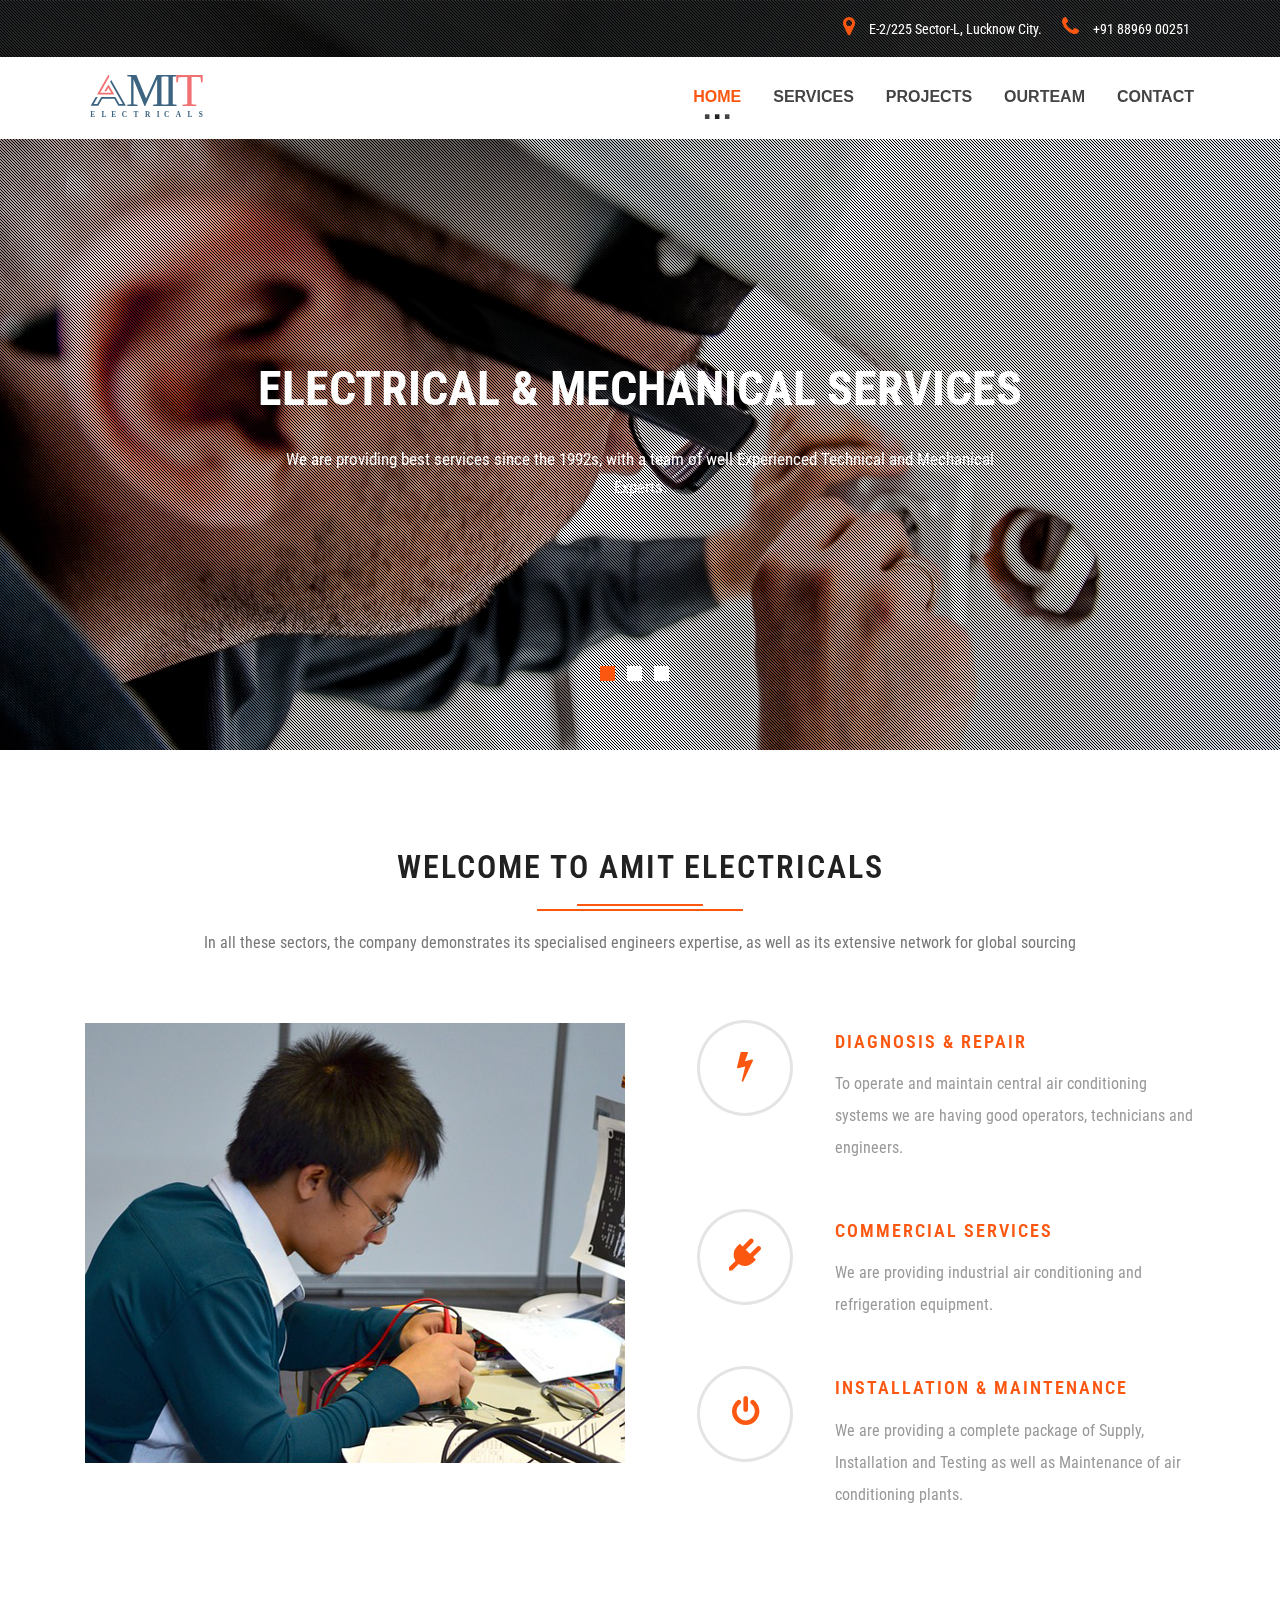
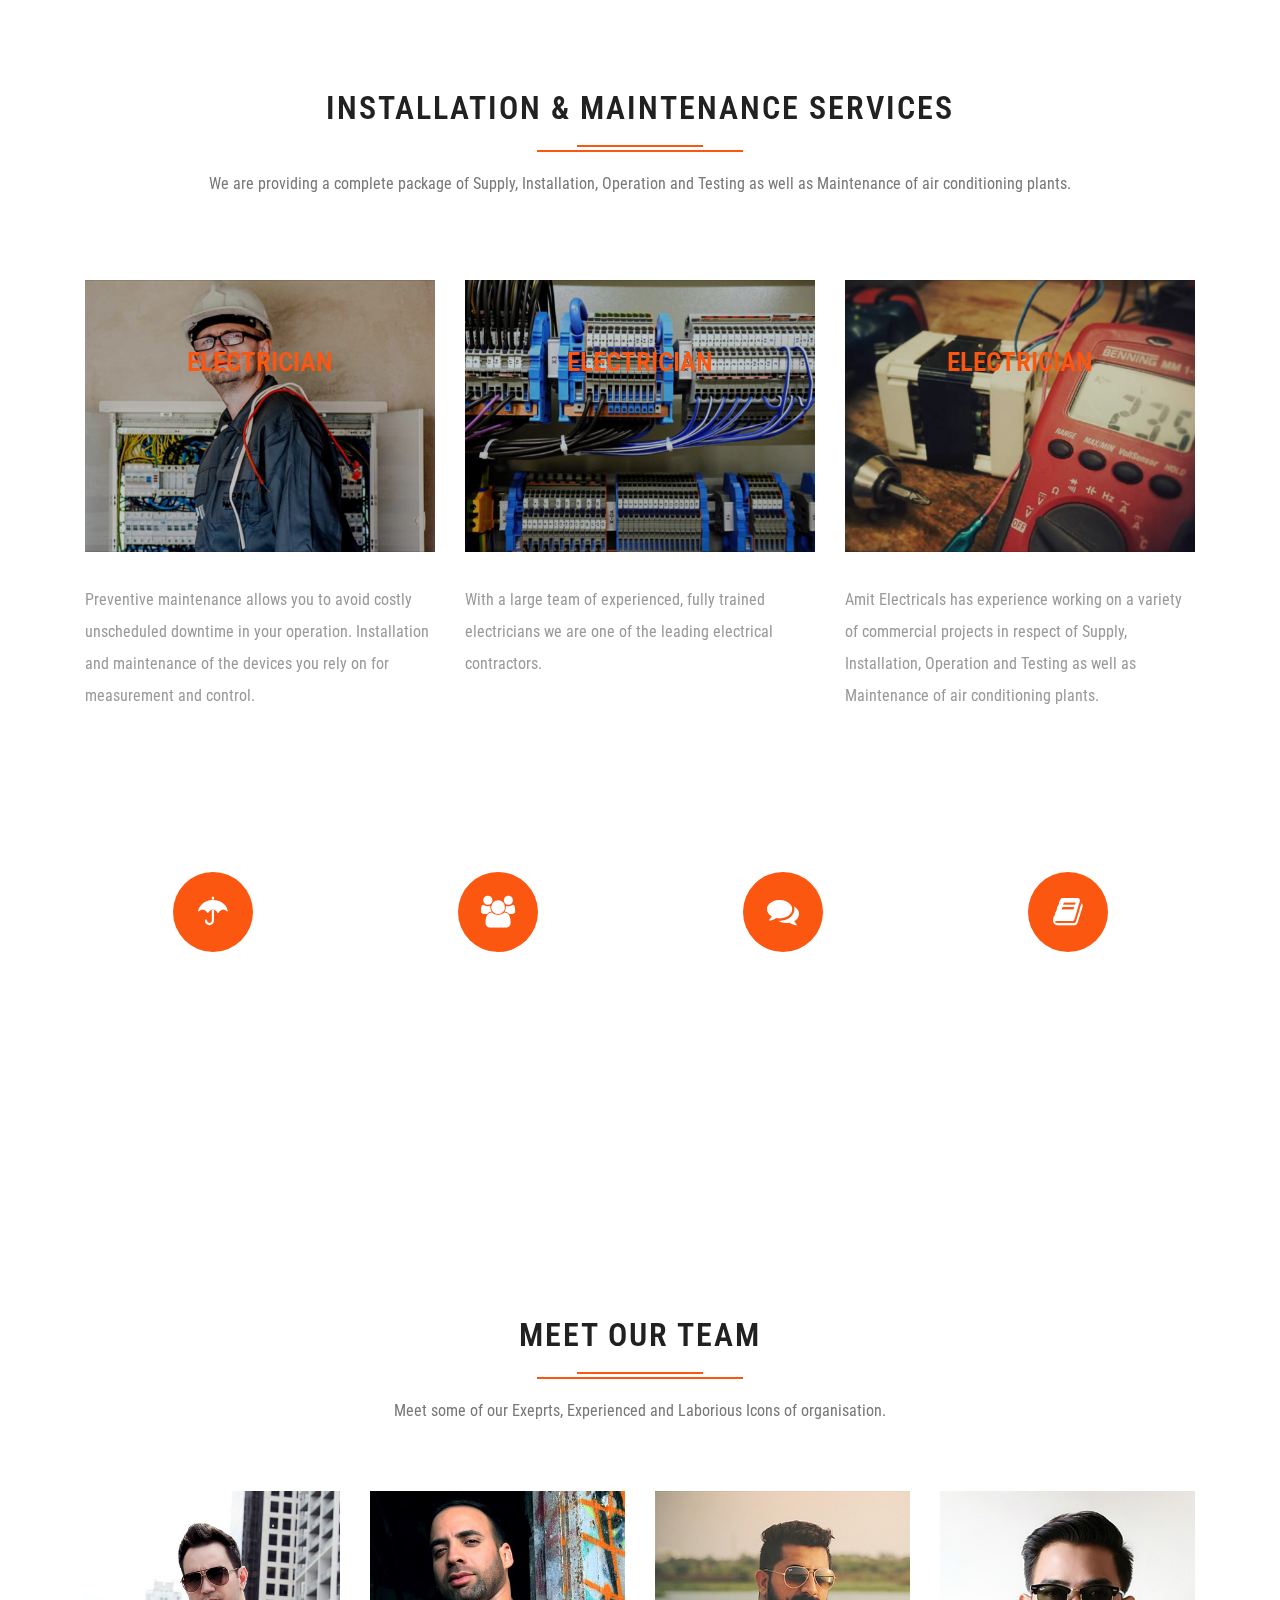
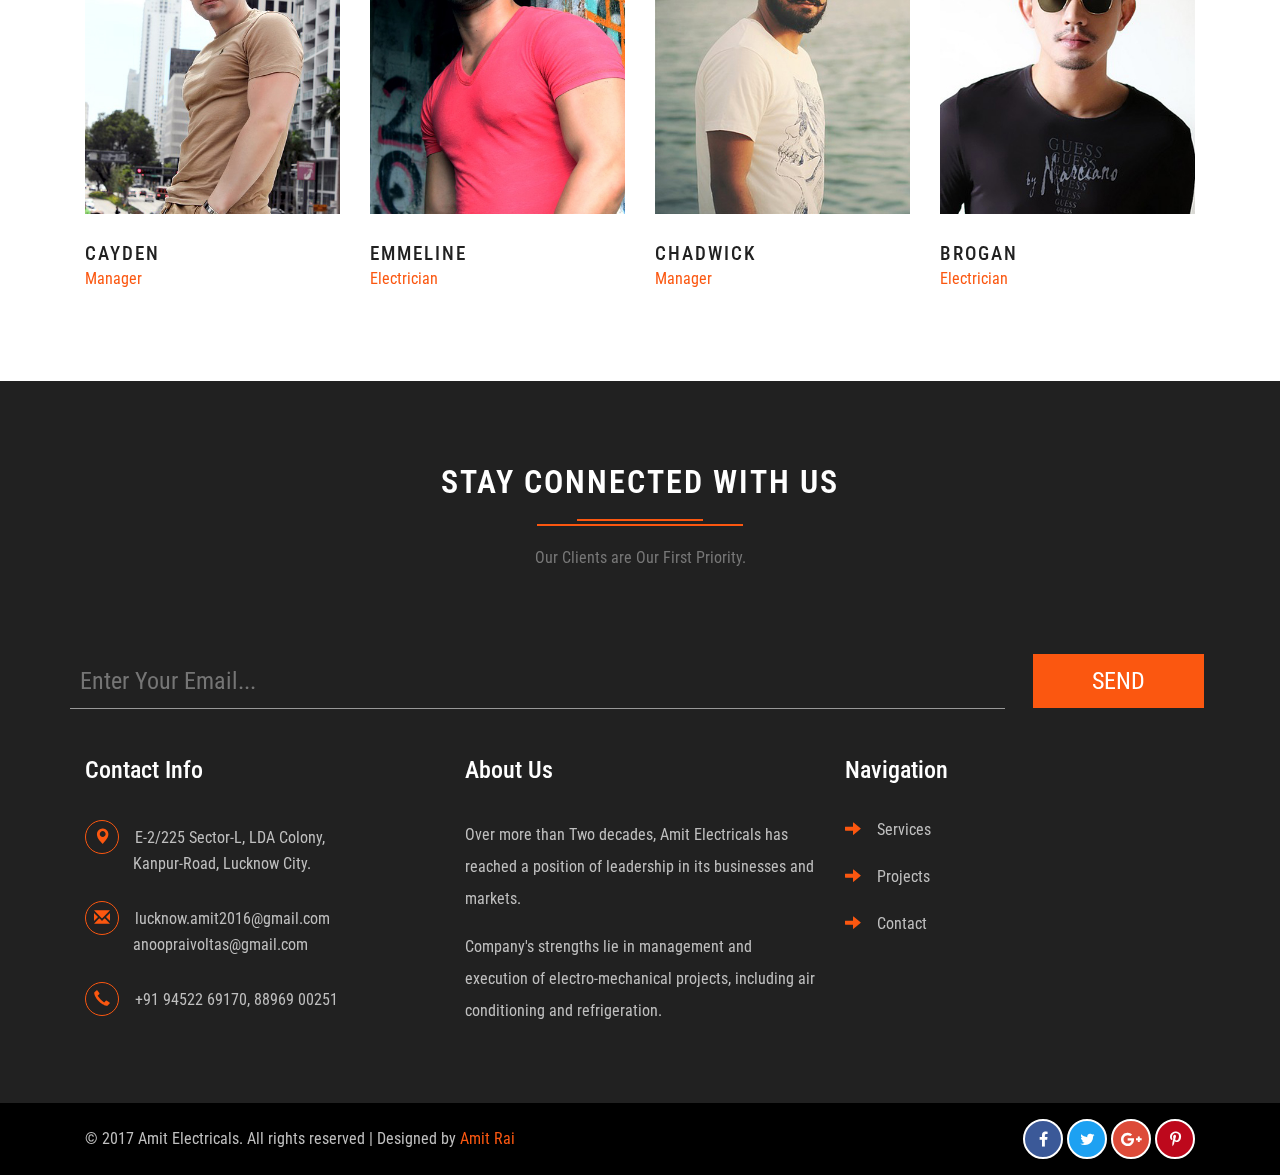
==== commit 4cd1e31c: "logo update" ====
--- a/index.html
+++ b/index.html
@@ -58,7 +58,9 @@
 						<span class="icon-bar"></span>
 						<span class="icon-bar"></span>
 					</button>
-					<a style="float: left;" class="navbar-brand" href="index.html"><img class="navbar-brand-1"  src="./images/logo3.png" alt=""></a>
+					<a style="float: left;" class="navbar-brand" href="index.html">
+						<span class="navbar-brand-1"></span>
+					</a>
 				  </div>
 				<!-- Collect the nav links, forms, and other content for toggling -->
 				<div class="collapse navbar-collapse navbar-right" id="bs-example-navbar-collapse-1">
--- a/css/style.css
+++ b/css/style.css
@@ -63,10 +63,11 @@
 }
 .header {
   margin: 0em 0 0 0;
-  background: rgba(0, 0, 0, 0.54);
+  background: white;
   padding: 1em 0;
   position: relative;
 }
+
 /*-- nav --*/
 .navbar-default {
   background: none;
@@ -76,15 +77,25 @@
   margin-bottom: 0;
   padding: 0em 0 0;
 }
+
+.navbar-header {
+  width: 30%;
+}
+
+.navbar-brand {
+  width: 100%;
+}
+
 .navbar-brand-1 {
-  width: 250px;
-  margin-top: -7px;
+  display: block;
+  background: url("../images/svg/color-logo.svg");
+  background-size: cover;
+  width: 120px;
+  height: 50px;
+  margin-top: -1em;
   padding: 0;
 }
-.navbar-brand span {
-  color: #fb5710;
-  display: inline-block;
-}
+
 .navbar-default .navbar-brand,
 .navbar-default .navbar-brand:hover,
 .navbar-default .navbar-brand:focus {
@@ -102,7 +113,7 @@
   font-weight: bold;
 }
 .navbar-default .navbar-nav > li > a {
-  color: #fff;
+  color: #444;
 }
 .navbar-collapse {
   padding: 0;
@@ -397,8 +408,8 @@
 .cl-effect-13 ul li a:hover::before,
 .cl-effect-13 ul li a:focus::before,
 ul.nav.navbar-nav li.active a::before {
-  color: #fff;
-  text-shadow: 10px 0 #fff, -10px 0 #fff;
+  color: #222;
+  text-shadow: 10px 0 #444, -10px 0 #444;
 }
 /*-- //nav --*/
 /*-- top-nav --*/
@@ -2290,6 +2301,12 @@
   }
 }
 @media (max-width: 768px) {
+  .navbar-default .navbar-toggle {
+    background-color: #fb5710;
+  }
+  .navbar-header {
+    width: 100%;
+  }
   .agileinfo-dot-1 {
     min-height: 300px;
   }
@@ -2371,7 +2388,7 @@
     border: none;
   }
   .navbar-default .navbar-toggle .icon-bar {
-    background-color: #fff;
+    background-color: white;
   }
   .navbar-default .navbar-toggle:hover,
   .navbar-default .navbar-toggle:focus {
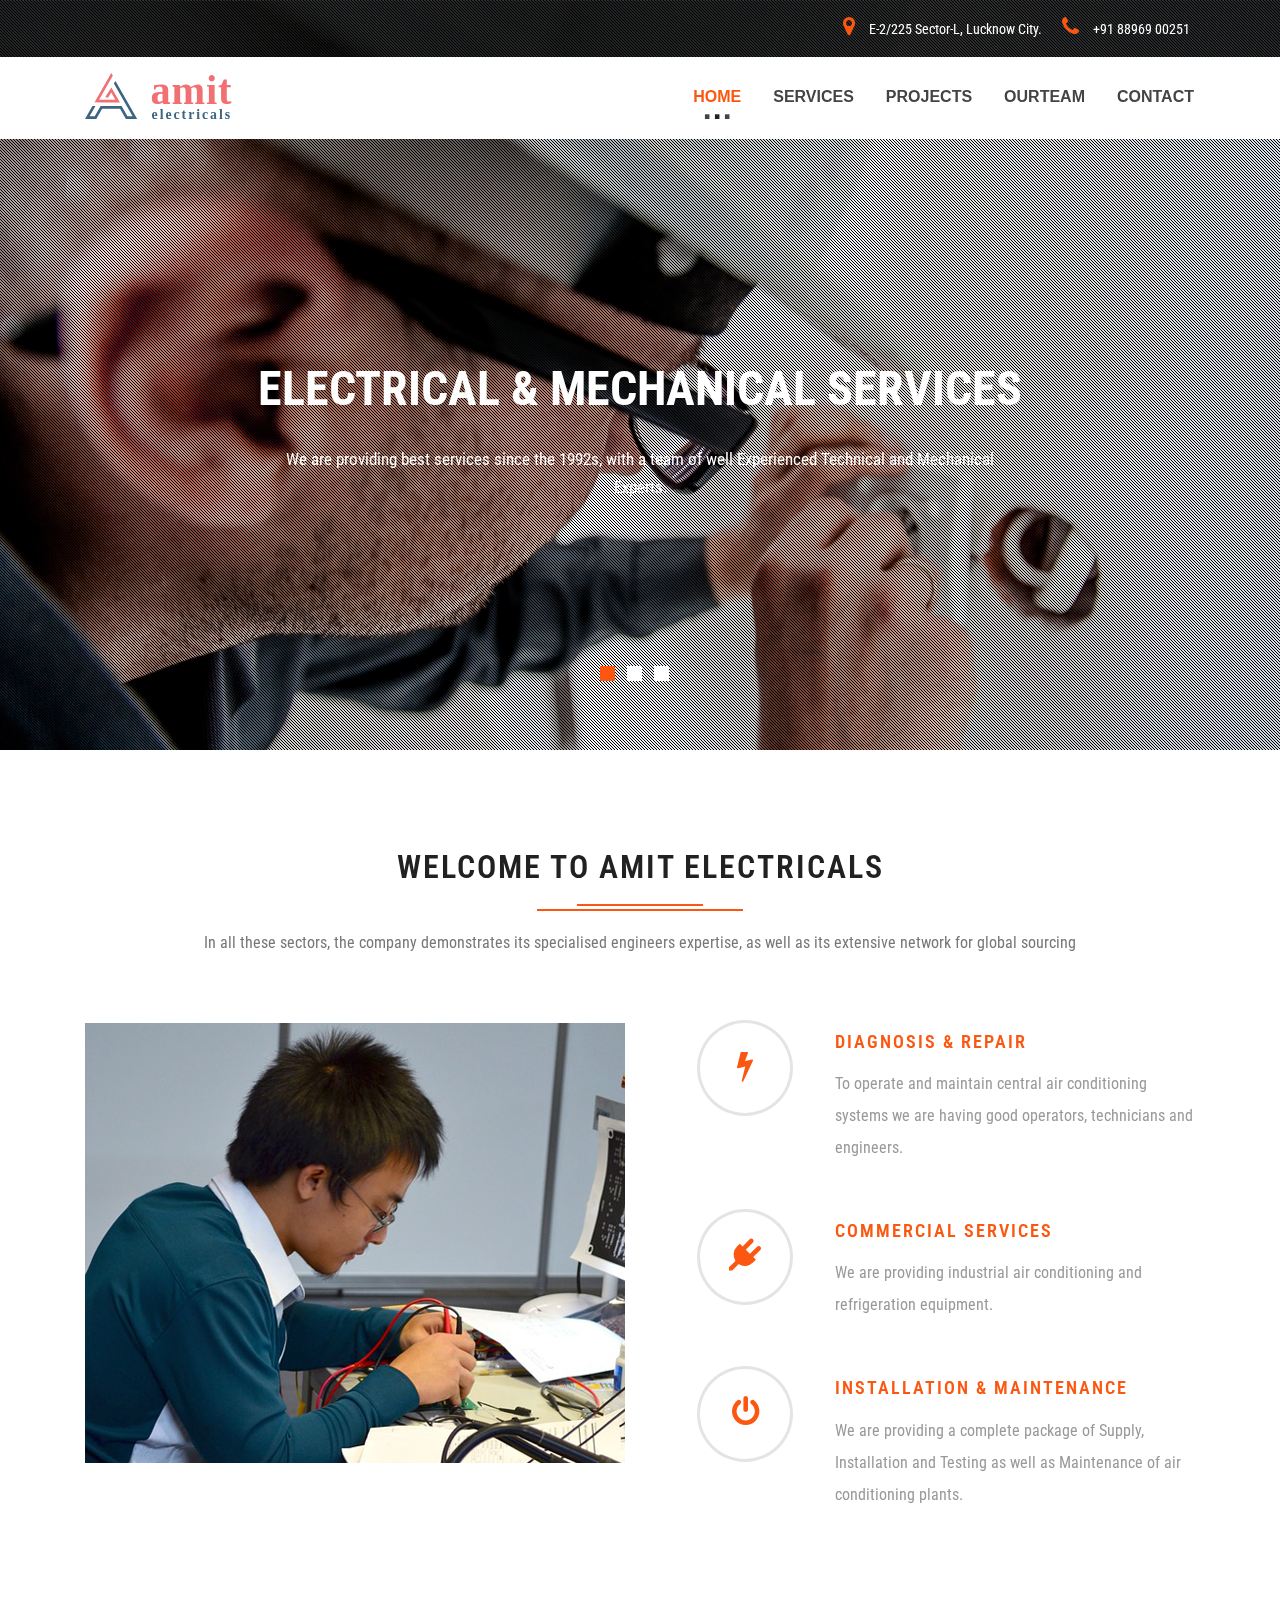
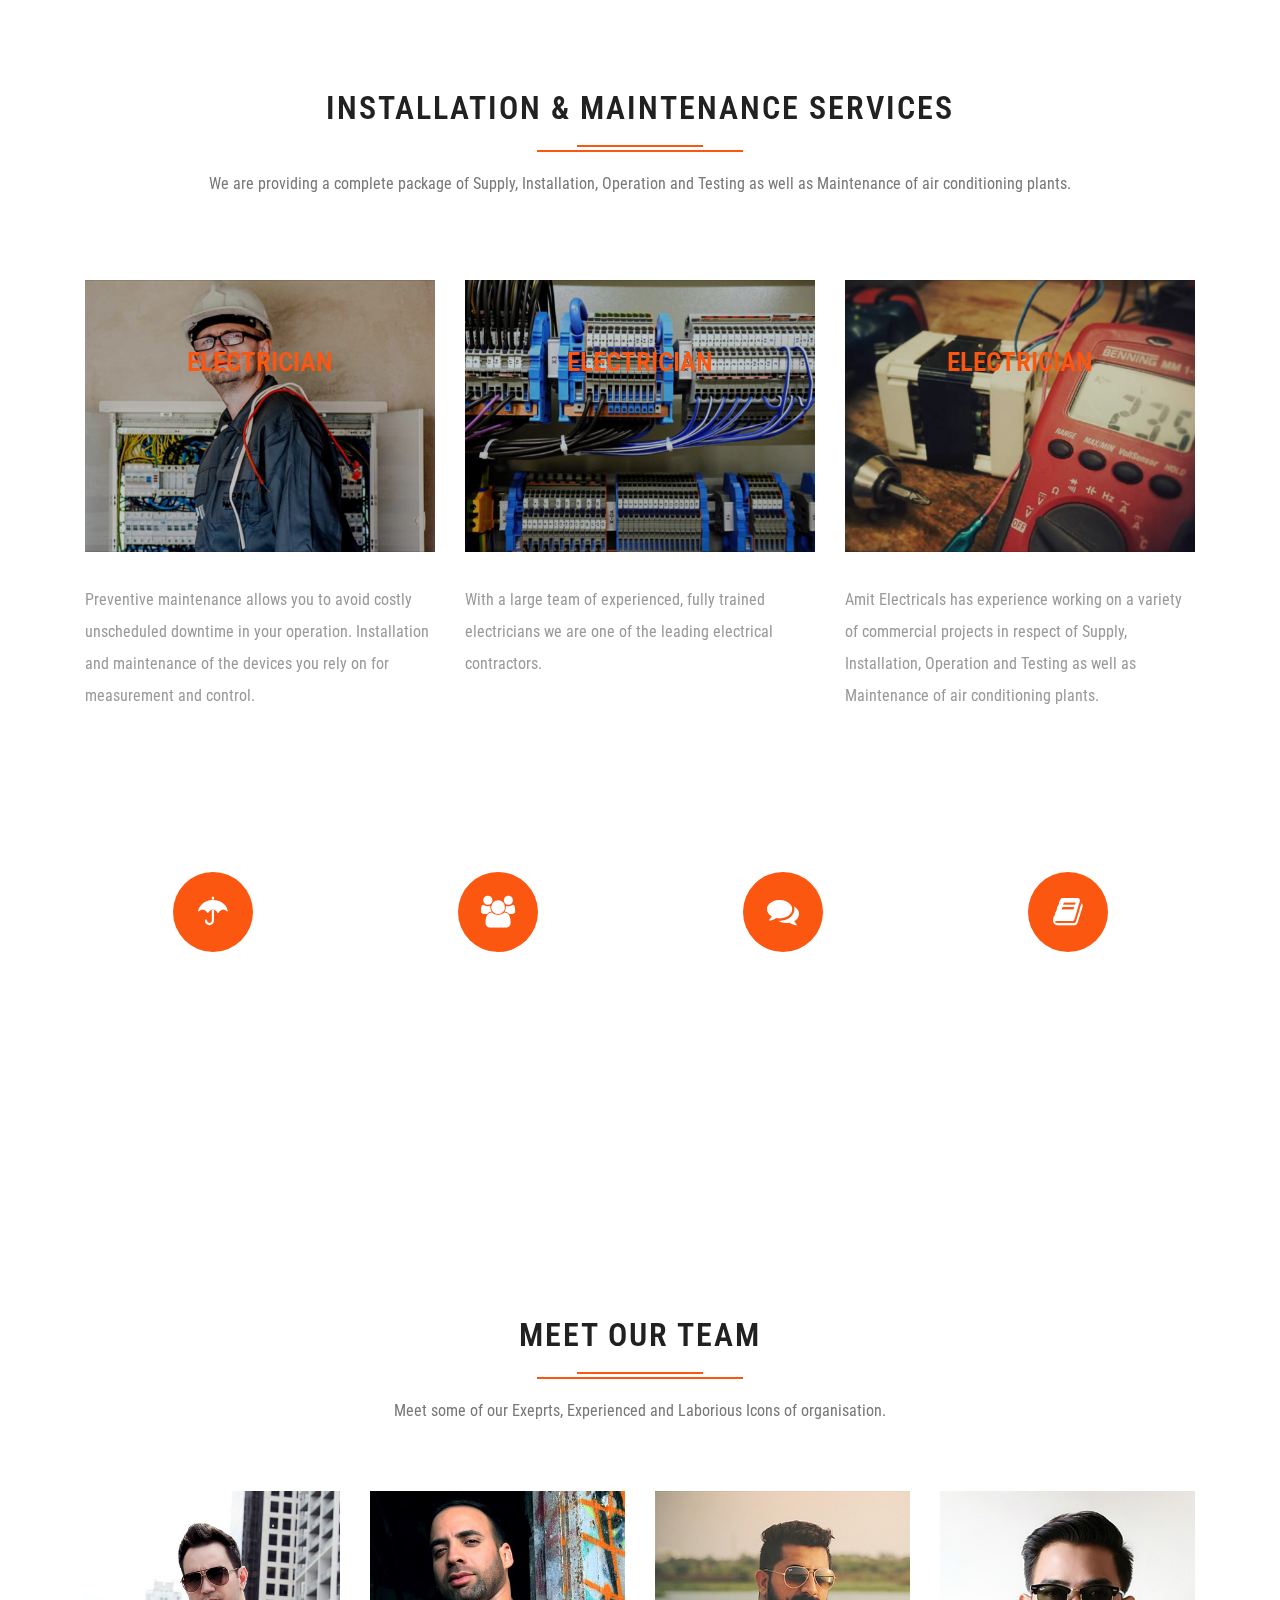
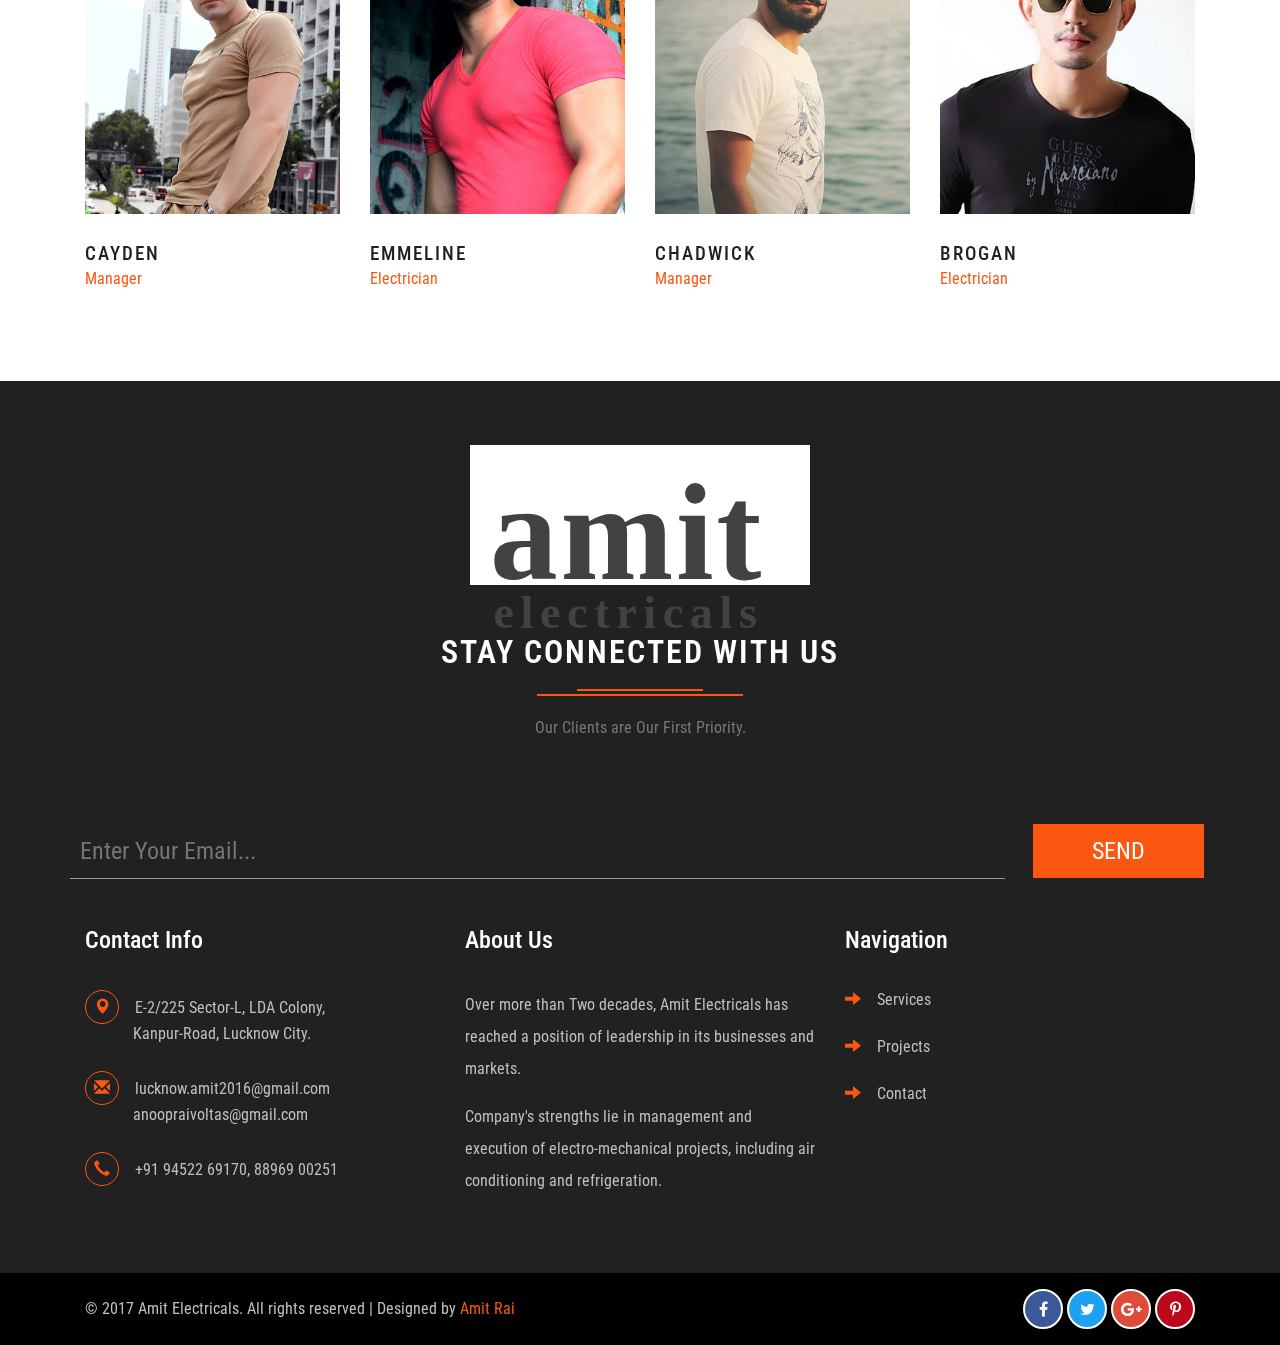
==== commit 32a8c3b1: "logo update" ====
--- a/index.html
+++ b/index.html
@@ -52,6 +52,7 @@
 				<div class="container">
 				<nav class="navbar navbar-default">
 				  <div class="navbar-header">
+					
 					<button type="button" class="navbar-toggle collapsed" data-toggle="collapse" data-target="#bs-example-navbar-collapse-1">
 						<span class="sr-only">Toggle navigation</span>
 						<span class="icon-bar"></span>
@@ -359,6 +360,9 @@
 	<!-- footer -->
 <div class="footer">
 		<div class="container">
+			<div style="background: #fff; width: 300px; height: 100px; padding: 20px; box-sizing:content-box; margin: 0 auto 50px auto;" >
+				<img style="display: block;  width: 100%; " src="./images/svg/logo2.svg" alt="">
+			</div>
 		<h2 class="wthree_head">Stay Connected with us</h2>
 				<p class="agileits_w3layouts_para w3_agile_para">Our Clients are Our First Priority.</p>
 			
--- a/css/style.css
+++ b/css/style.css
@@ -82,15 +82,12 @@
   width: 30%;
 }
 
-.navbar-brand {
-  width: 100%;
-}
-
 .navbar-brand-1 {
   display: block;
-  background: url("../images/svg/color-logo.svg");
+  background: url("../images/svg/logo6.svg");
   background-size: cover;
-  width: 120px;
+  background-repeat: no-repeat;
+  width: 155px;
   height: 50px;
   margin-top: -1em;
   padding: 0;
@@ -2301,71 +2298,14 @@
   }
 }
 @media (max-width: 768px) {
-  .navbar-default .navbar-toggle {
-    background-color: #fb5710;
-  }
-  .navbar-header {
-    width: 100%;
-  }
-  .agileinfo-dot-1 {
-    min-height: 300px;
-  }
-  .banner-1 {
-    min-height: 300px;
-  }
-  .footer {
-    padding: 2em 0;
-  }
-  .footer input[type="email"] {
-    font-size: 1em;
-  }
-  .footer input[type="submit"] {
-    font-size: 1em;
-  }
-  .banner-bottom {
-    padding: 3em 0;
-  }
-  .agile-prod {
-    padding: 3em 0;
-  }
-  .agile-prod1 {
-    margin-top: 3em;
-  }
-  .agileinfo-dot {
-    min-height: 510px;
-  }
-  .banner {
-    min-height: 510px;
-  }
-  .services {
-    padding: 3em 0;
-  }
-  .agileits_banner_bottom_grid_three {
-    margin: 3em 0 0;
-  }
-  .stats {
-    padding: 3em 0;
-  }
-  .w3_counter_grid p {
-    font-size: 3em;
-  }
-  .w3_counter_grid h3 {
-    font-size: 1.1em;
-  }
-  .w3ls_banner_bottom_grids {
-    margin-top: 3em;
-  }
-  .w3layouts_skills_grids.w3layouts_featured_services_grids {
-    margin-top: 3em;
-  }
-  .w3_wthree_agileits_icons.main-grid-border {
-    padding: 3em 0;
-  }
-  .typo {
-    padding: 3em 0;
-  }
-}
-@media (max-width: 736px) {
+  .navbar-brand-1 {
+    background: url("../images/svg/m-color-logo.svg");
+    background-size: cover;
+    background-repeat: no-repeat;
+    width: 50px;
+    height: 45px;
+  }
+
   .navbar-toggle {
     margin: 0 0 0.5em 0;
   }
@@ -2387,9 +2327,6 @@
   .navbar-default .navbar-form {
     border: none;
   }
-  .navbar-default .navbar-toggle .icon-bar {
-    background-color: white;
-  }
   .navbar-default .navbar-toggle:hover,
   .navbar-default .navbar-toggle:focus {
     background: #fb5710;
@@ -2402,6 +2339,74 @@
   .dropdown-menu > li > a:active {
     color: #fb5710 !important;
   }
+  .navbar-default .navbar-toggle .icon-bar {
+    background-color: white;
+  }
+  .navbar-default .navbar-toggle {
+    background-color: #fb5710;
+  }
+  .navbar-header {
+    width: 100%;
+  }
+  .agileinfo-dot-1 {
+    min-height: 300px;
+  }
+  .banner-1 {
+    min-height: 300px;
+  }
+  .footer {
+    padding: 2em 0;
+  }
+  .footer input[type="email"] {
+    font-size: 1em;
+  }
+  .footer input[type="submit"] {
+    font-size: 1em;
+  }
+  .banner-bottom {
+    padding: 3em 0;
+  }
+  .agile-prod {
+    padding: 3em 0;
+  }
+  .agile-prod1 {
+    margin-top: 3em;
+  }
+  .agileinfo-dot {
+    min-height: 510px;
+  }
+  .banner {
+    min-height: 510px;
+  }
+  .services {
+    padding: 3em 0;
+  }
+  .agileits_banner_bottom_grid_three {
+    margin: 3em 0 0;
+  }
+  .stats {
+    padding: 3em 0;
+  }
+  .w3_counter_grid p {
+    font-size: 3em;
+  }
+  .w3_counter_grid h3 {
+    font-size: 1.1em;
+  }
+  .w3ls_banner_bottom_grids {
+    margin-top: 3em;
+  }
+  .w3layouts_skills_grids.w3layouts_featured_services_grids {
+    margin-top: 3em;
+  }
+  .w3_wthree_agileits_icons.main-grid-border {
+    padding: 3em 0;
+  }
+  .typo {
+    padding: 3em 0;
+  }
+}
+@media (max-width: 736px) {
   .banner-address-left {
     width: 50%;
     margin-bottom: 10px;
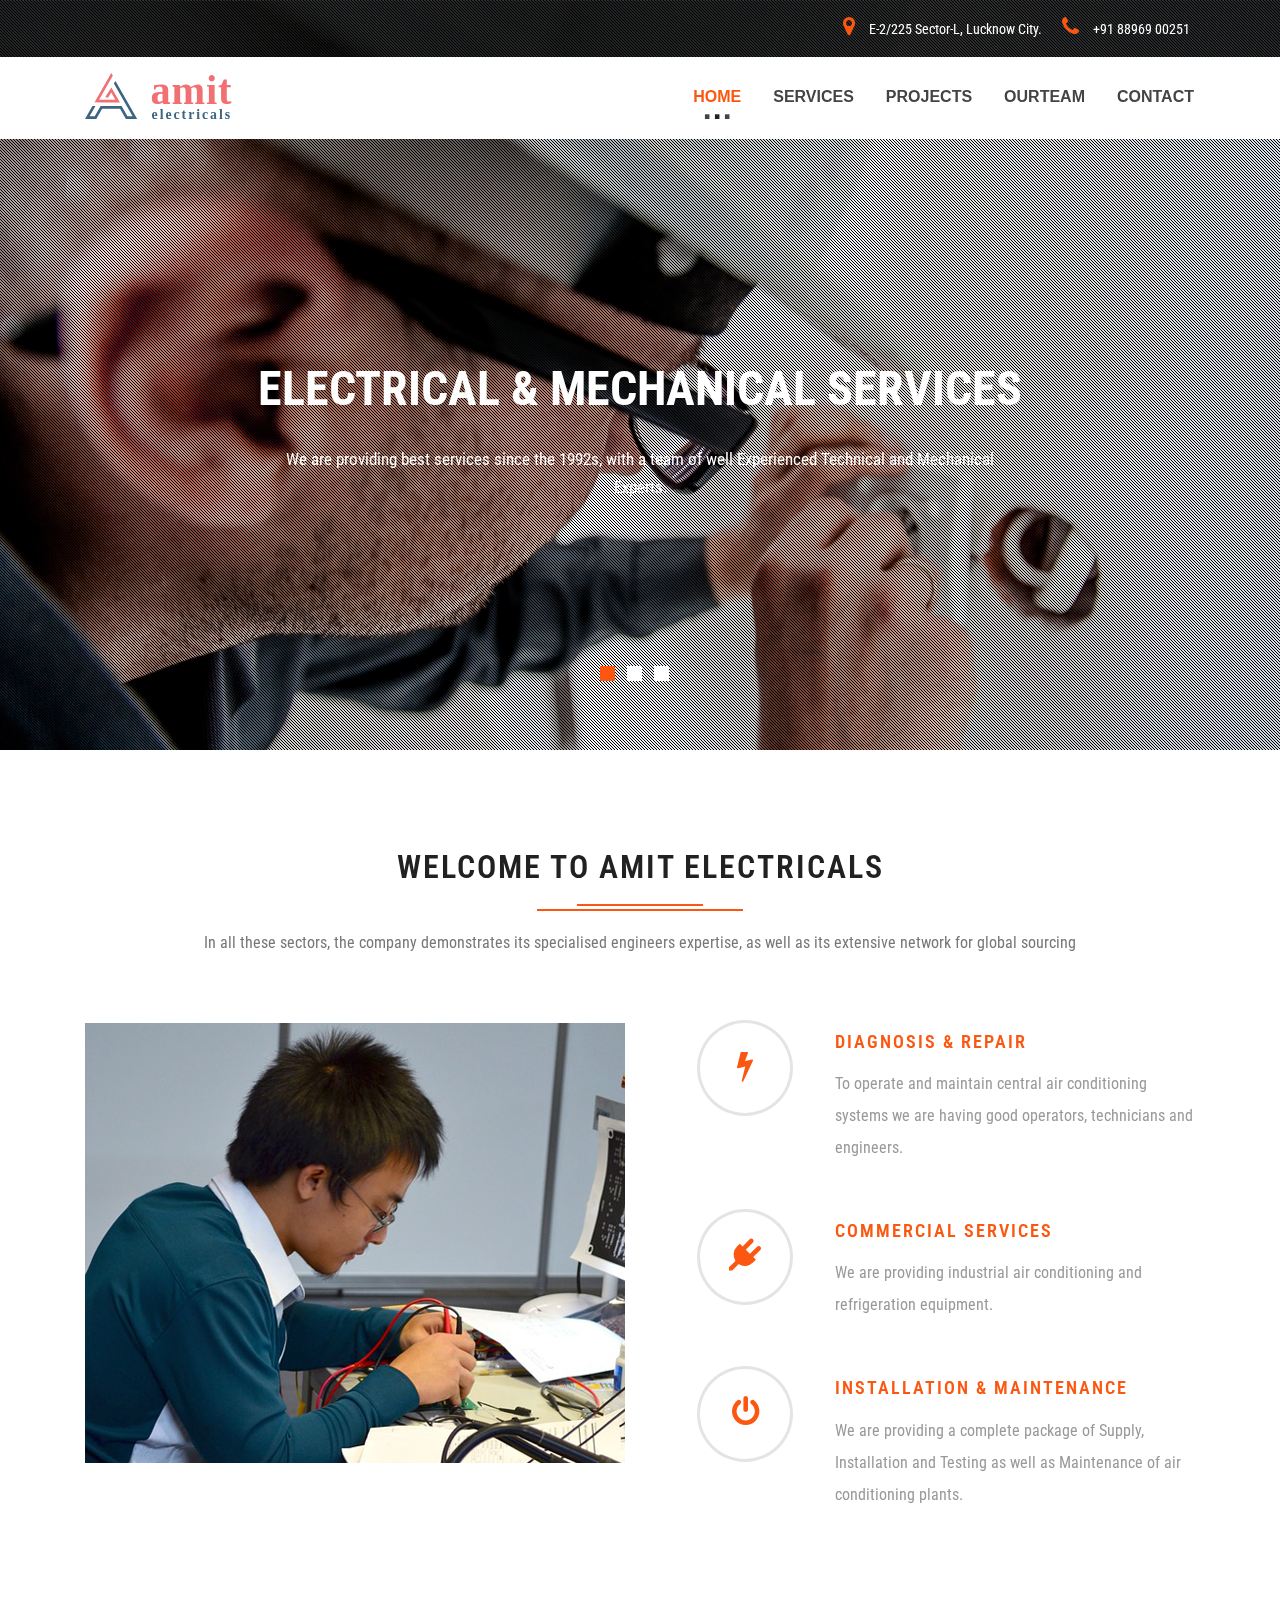
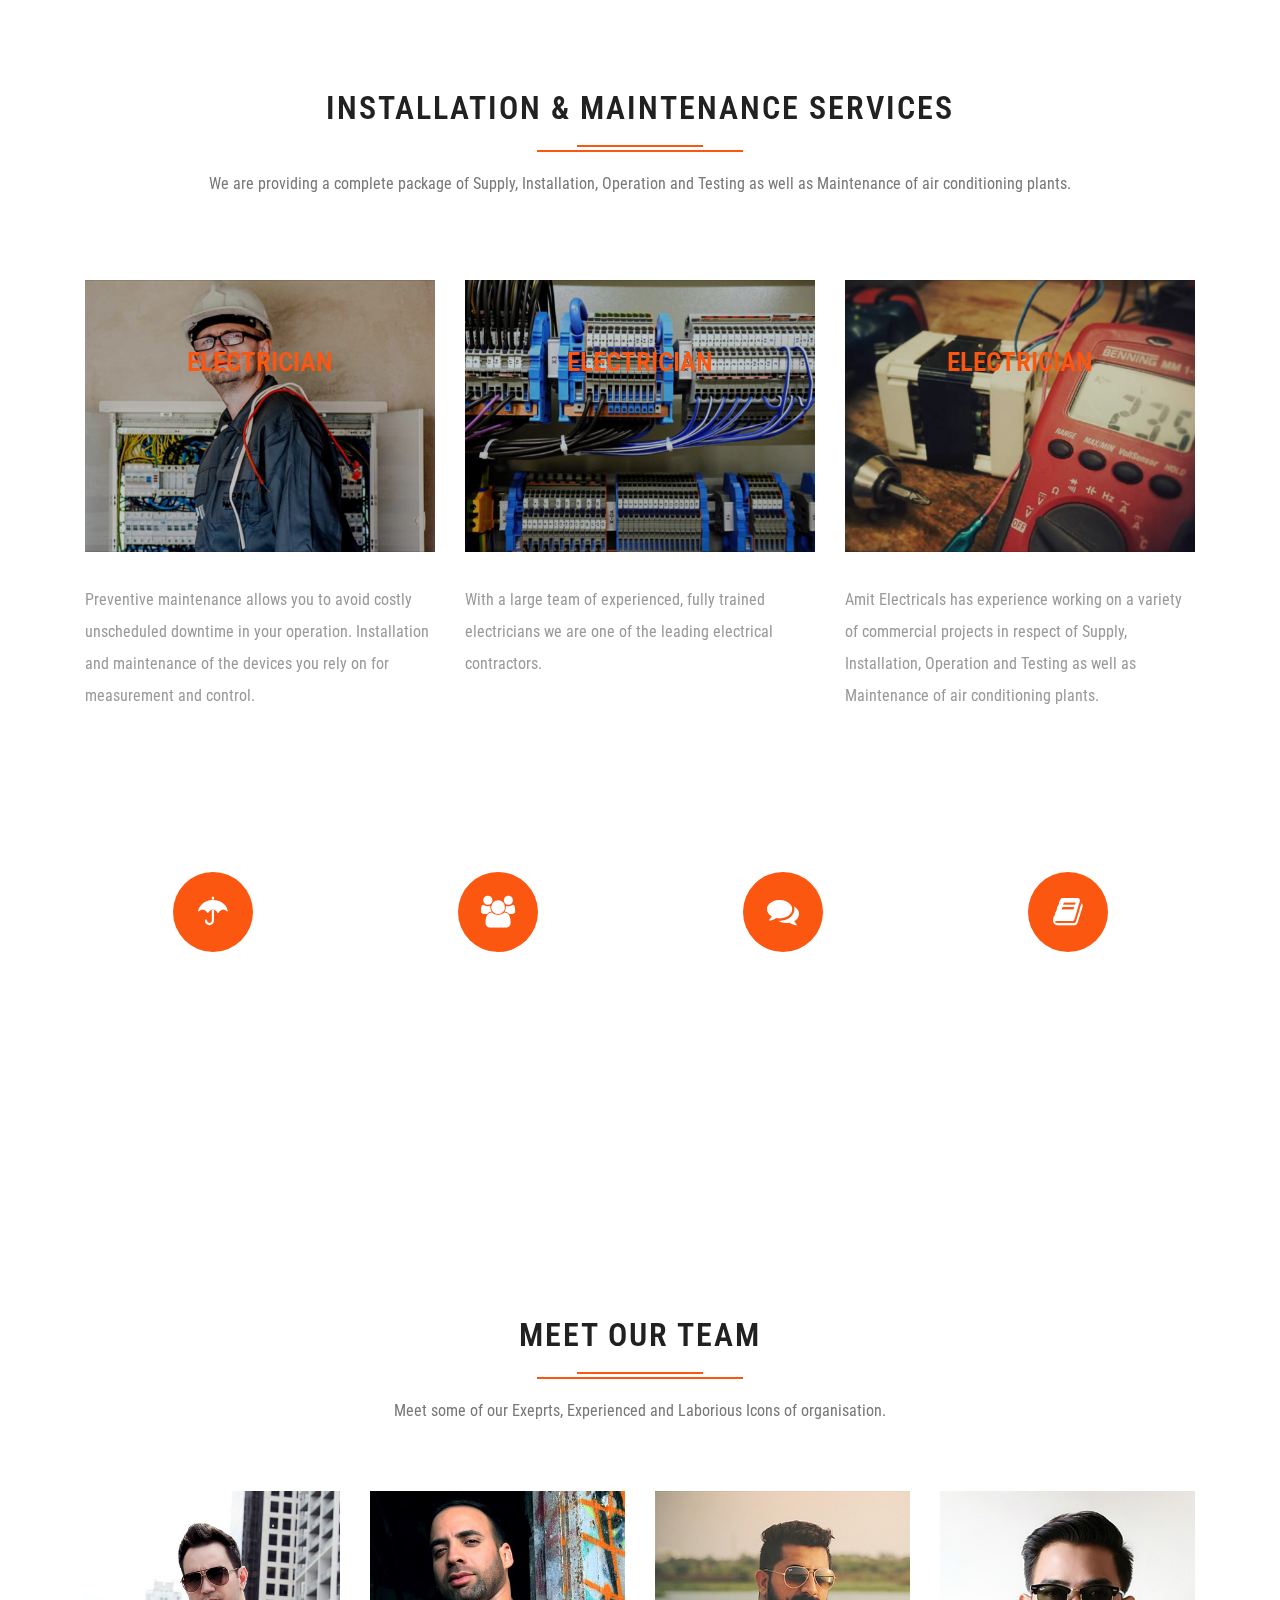
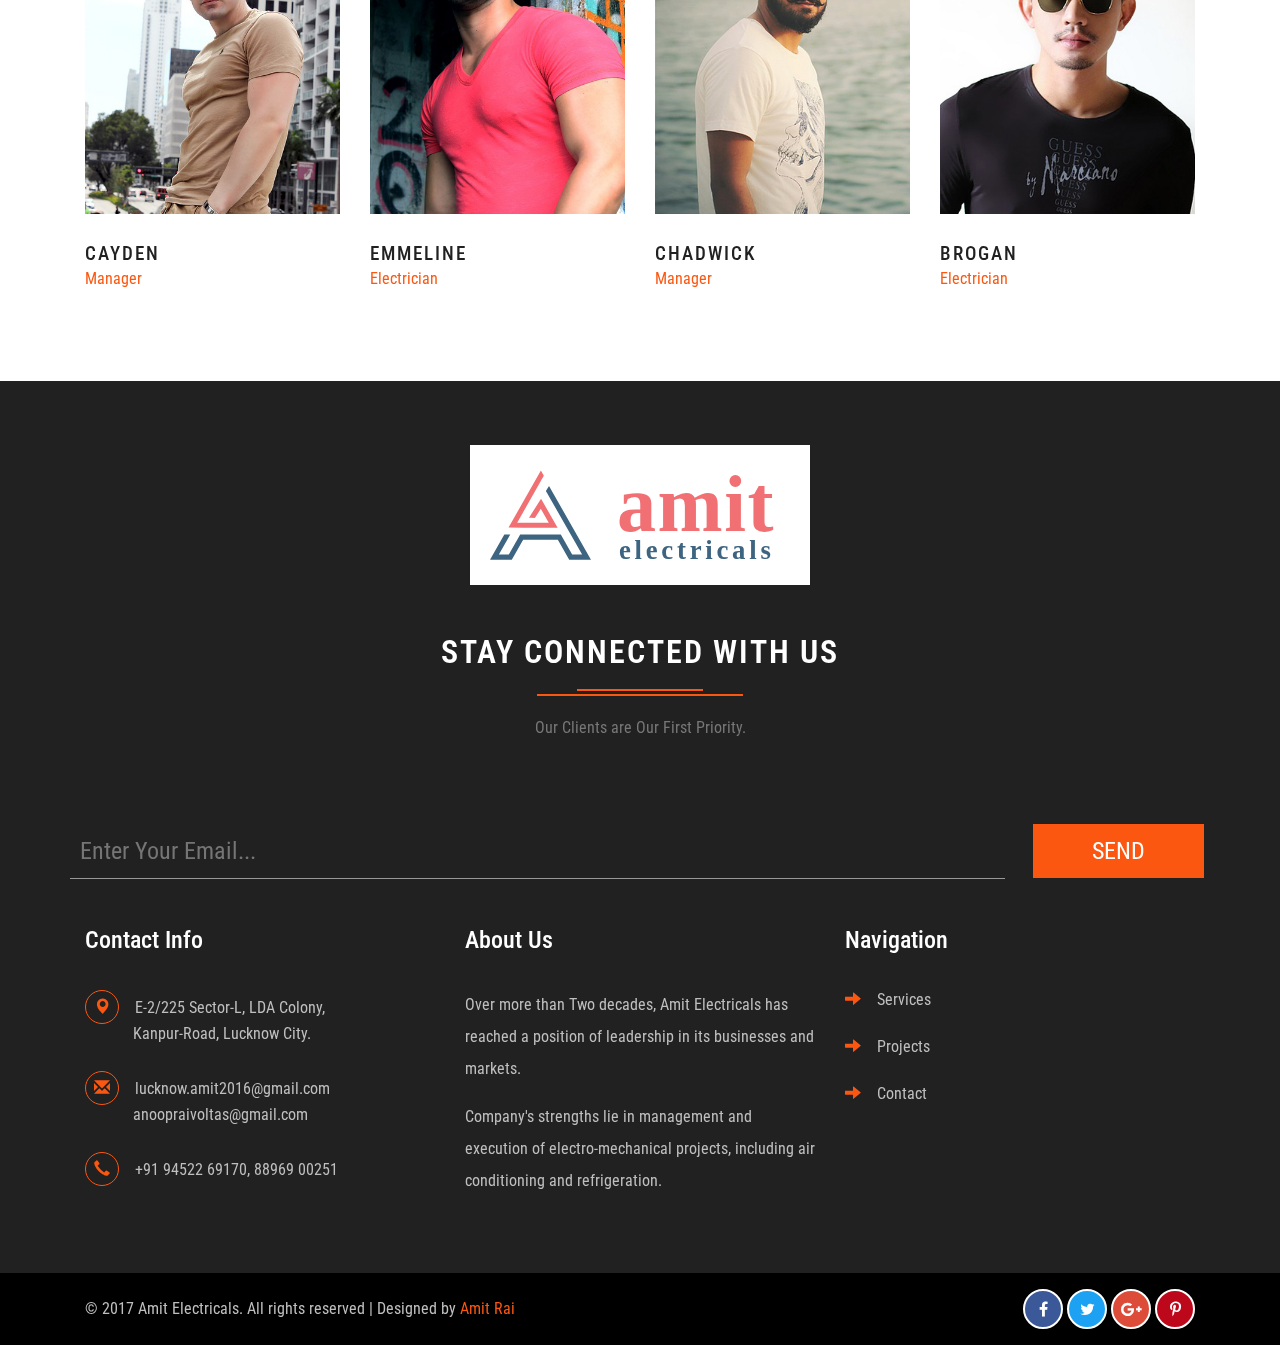
==== commit 4f77b1ff: "8 feb 2022" ====
--- a/index.html
+++ b/index.html
@@ -361,7 +361,7 @@
 <div class="footer">
 		<div class="container">
 			<div style="background: #fff; width: 300px; height: 100px; padding: 20px; box-sizing:content-box; margin: 0 auto 50px auto;" >
-				<img style="display: block;  width: 100%; " src="./images/svg/logo2.svg" alt="">
+				<img style="display: block;  width: 100%; " src="./images/svg/logo6.svg" alt="">
 			</div>
 		<h2 class="wthree_head">Stay Connected with us</h2>
 				<p class="agileits_w3layouts_para w3_agile_para">Our Clients are Our First Priority.</p>
--- a/css/style.css
+++ b/css/style.css
@@ -73,6 +73,7 @@
   background: none;
   border: none;
 }
+
 .navbar {
   margin-bottom: 0;
   padding: 0em 0 0;
